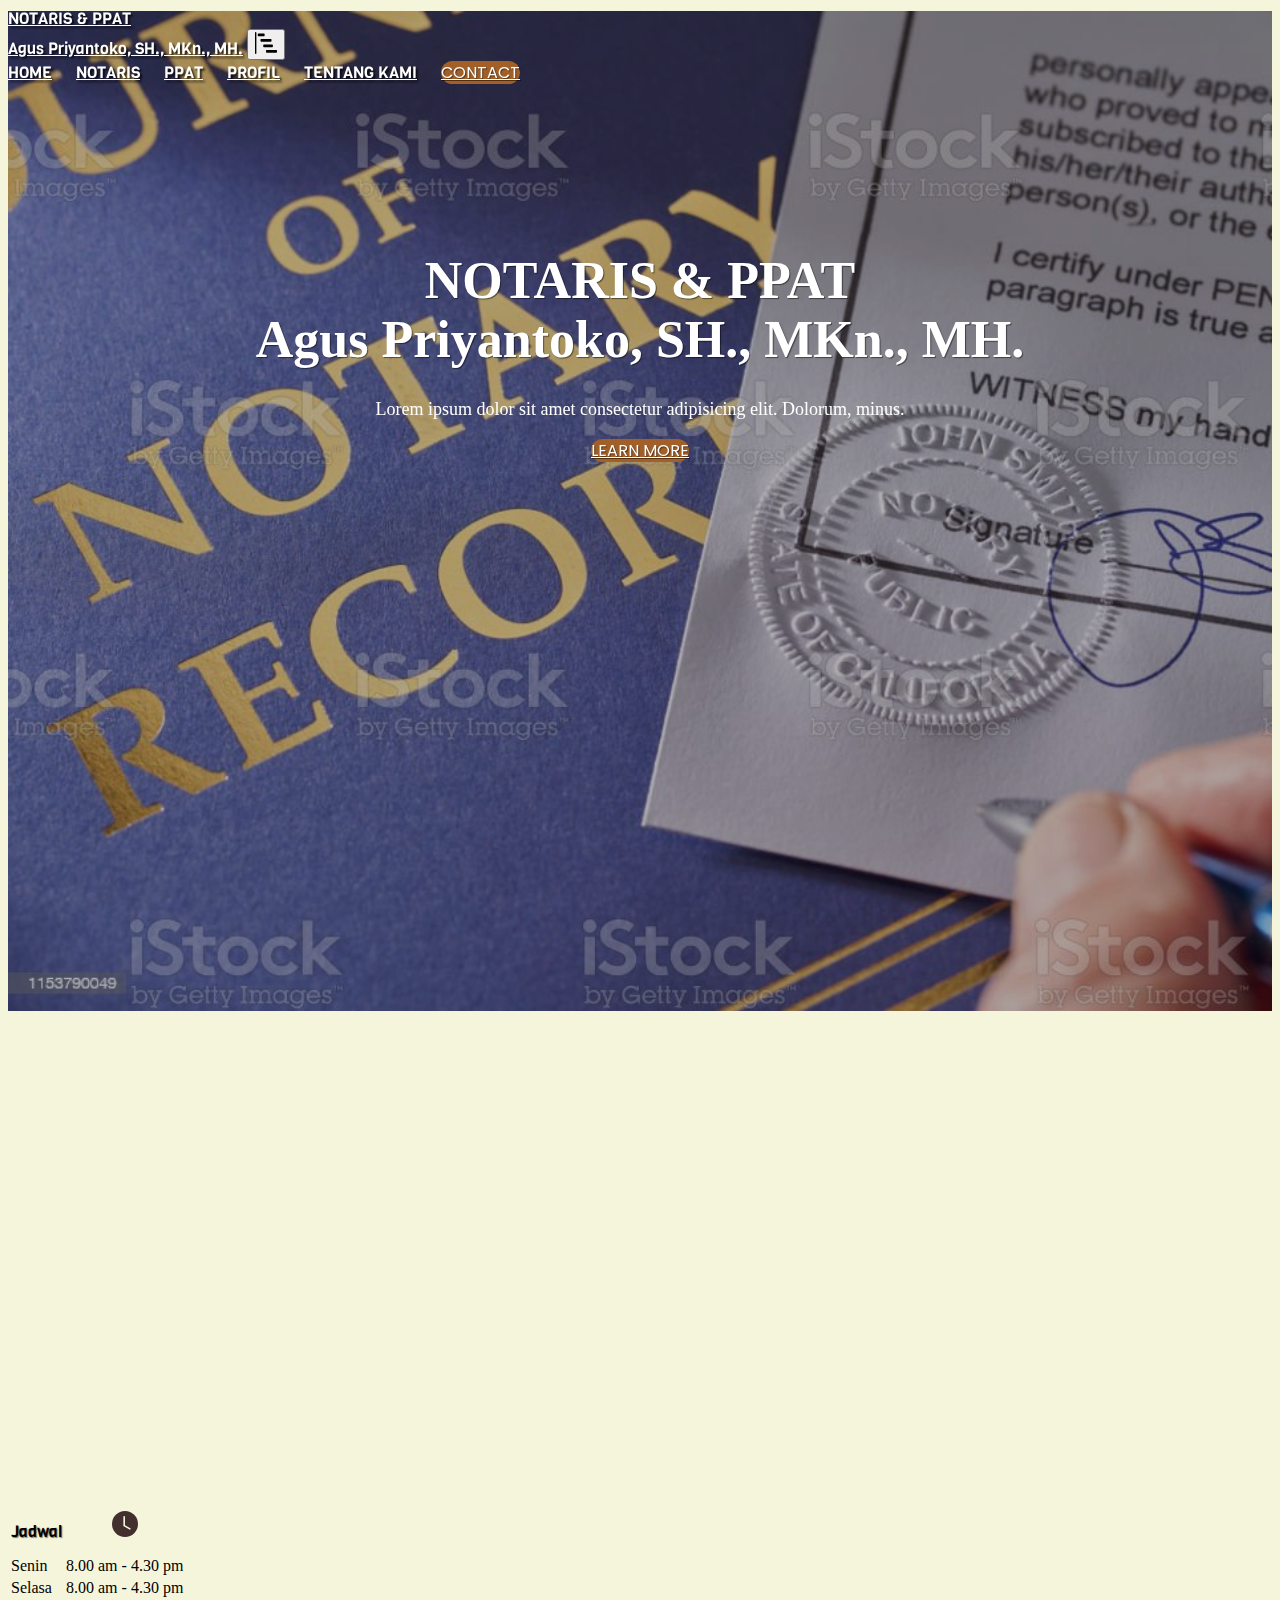
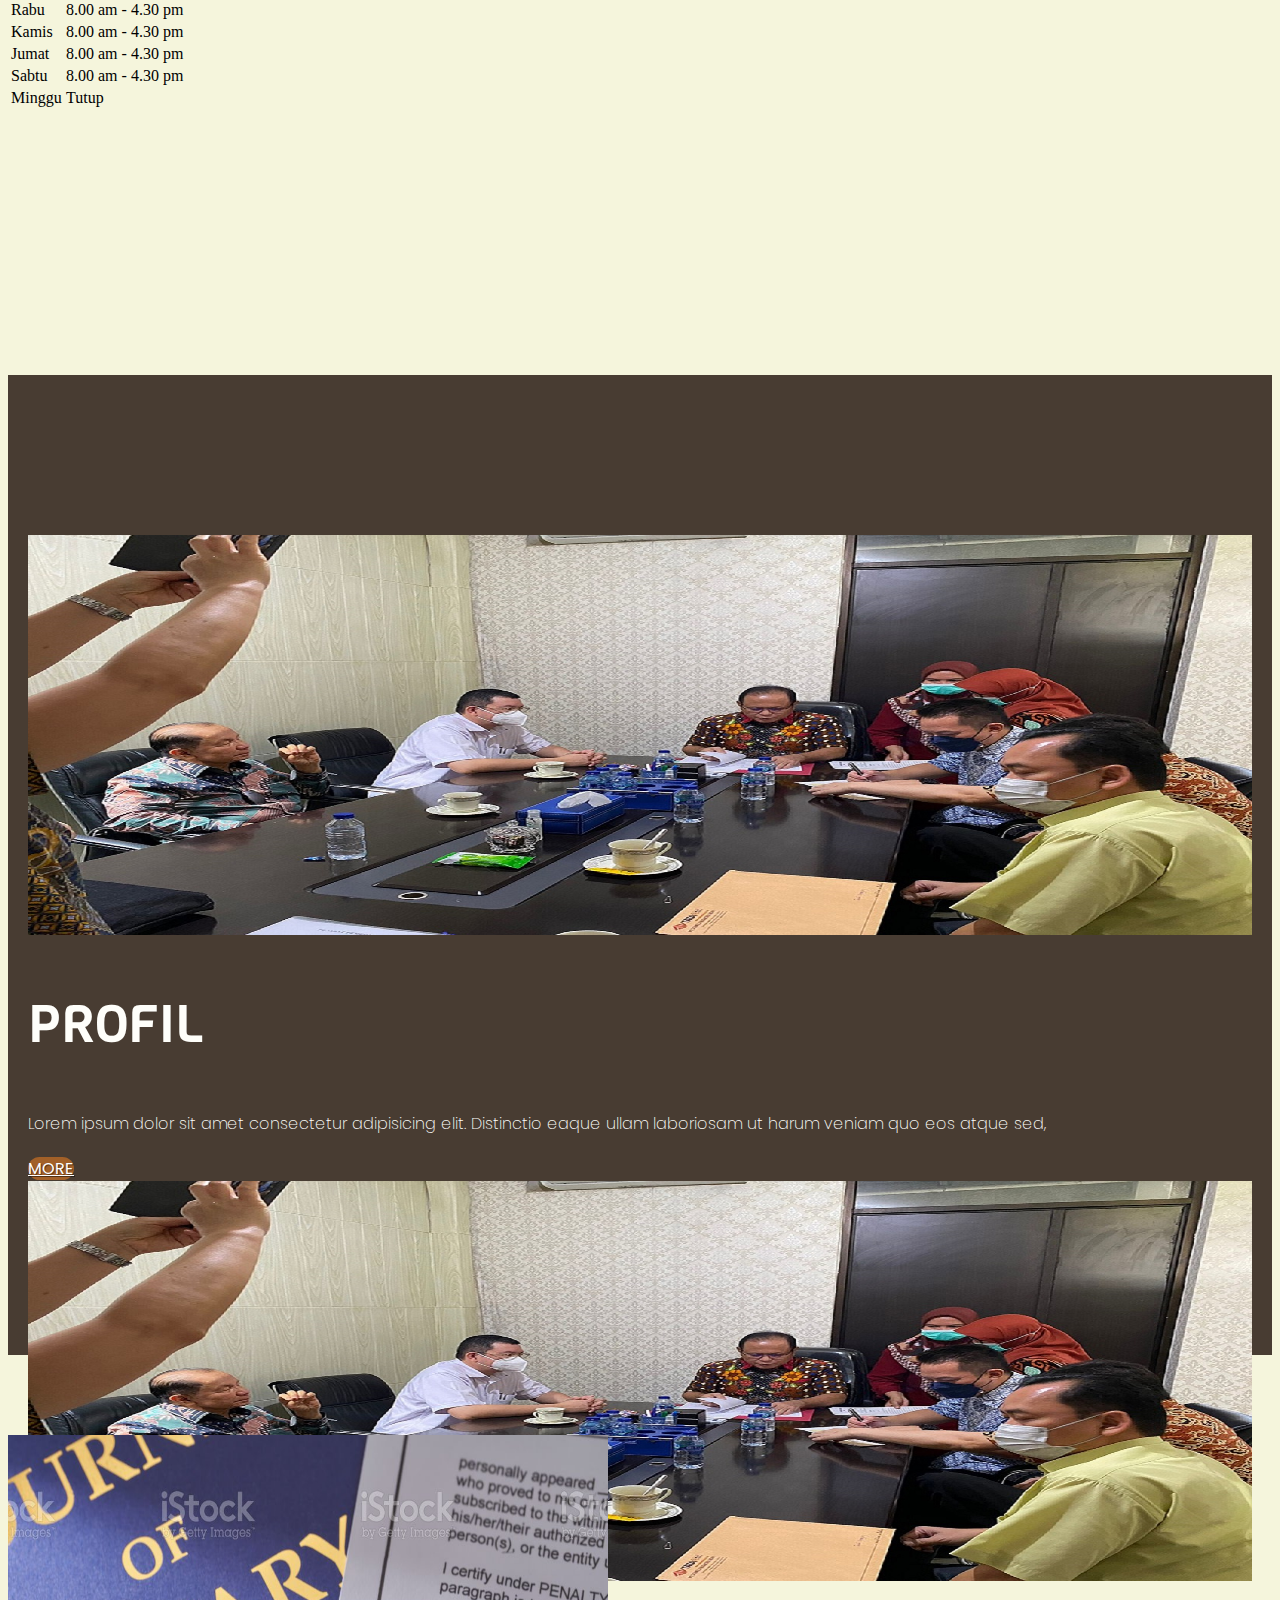
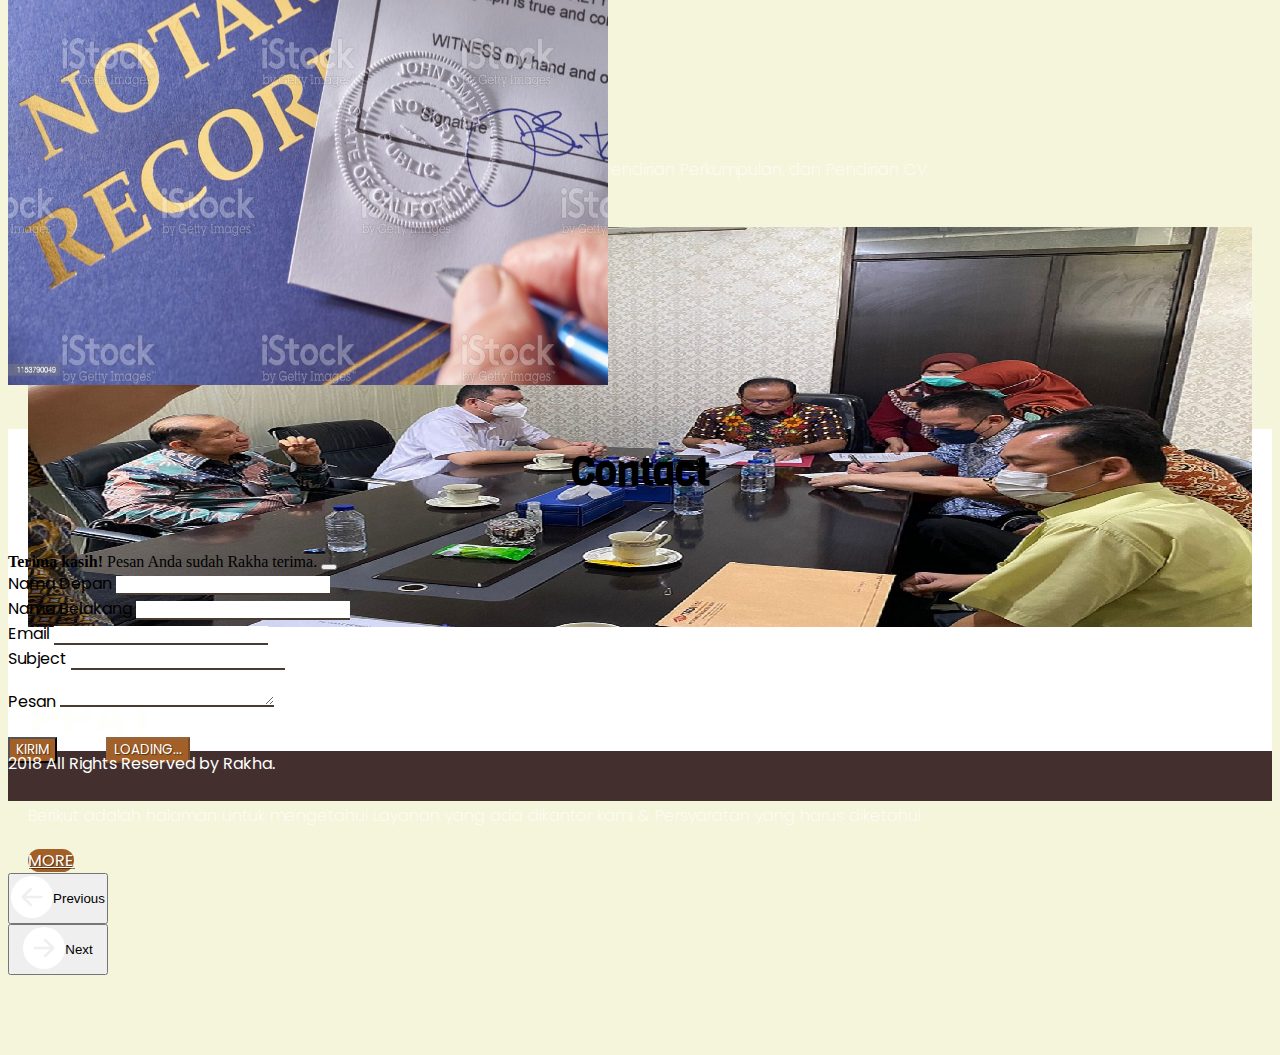
==== index.html @ 7e2dabb0 "Versi 2, Fix Contact" ====
<!doctype html>
<html lang="en">
  <head>
    <!-- Required meta tags -->
    <meta charset="utf-8">
    <meta name="viewport" content="width=device-width, initial-scale=1">

    <!-- CSS -->
    <link href="https://cdn.jsdelivr.net/npm/bootstrap@5.0.2/dist/css/bootstrap.min.css" rel="stylesheet" integrity="sha384-EVSTQN3/azprG1Anm3QDgpJLIm9Nao0Yz1ztcQTwFspd3yD65VohhpuuCOmLASjC" crossorigin="anonymous">
    <link rel="stylesheet" href="style.css">
    <link rel="stylesheet" href="index-nav.css">
    <link rel="stylesheet" href="index-content.css">
    <link rel="stylesheet" href="index-slides.css">
    <link rel="stylesheet" href="index.contact.css">
    <link href="https://unpkg.com/aos@2.3.1/dist/aos.css" rel="stylesheet">
    
    <!-- Font -->
    <link rel="preconnect" href="https://fonts.googleapis.com">
    <link rel="preconnect" href="https://fonts.gstatic.com" crossorigin>
    <link href="https://fonts.googleapis.com/css2?family=Poppins:wght@200;400;500&family=Viga&display=swap" rel="stylesheet">

    <title>Testing</title>
  </head>
  <body>
    <!-- Navbar -->
    <nav class="navbar navbar-expand-lg">
        <div class="container">
          <a class="navbar-brand" href="#">NOTARIS & PPAT <br> Agus Priyantoko, SH., MKn., MH.</a>
          <button class="navbar-toggler" type="button" data-bs-toggle="collapse" data-bs-target="#navbarNavAltMarkup" aria-controls="navbarNavAltMarkup" aria-expanded="false" aria-label="Toggle navigation">
            <span class="text-white"><svg xmlns="http://www.w3.org/2000/svg" width="22" height="22" fill="currentColor" class="bi bi-bar-chart-steps" viewBox="0 0 16 16">
                <path d="M.5 0a.5.5 0 0 1 .5.5v15a.5.5 0 0 1-1 0V.5A.5.5 0 0 1 .5 0zM2 1.5a.5.5 0 0 1 .5-.5h4a.5.5 0 0 1 .5.5v1a.5.5 0 0 1-.5.5h-4a.5.5 0 0 1-.5-.5v-1zm2 4a.5.5 0 0 1 .5-.5h7a.5.5 0 0 1 .5.5v1a.5.5 0 0 1-.5.5h-7a.5.5 0 0 1-.5-.5v-1zm2 4a.5.5 0 0 1 .5-.5h6a.5.5 0 0 1 .5.5v1a.5.5 0 0 1-.5.5h-6a.5.5 0 0 1-.5-.5v-1zm2 4a.5.5 0 0 1 .5-.5h7a.5.5 0 0 1 .5.5v1a.5.5 0 0 1-.5.5h-7a.5.5 0 0 1-.5-.5v-1z"/>
              </svg></span>
          </button>
          <div class="collapse navbar-collapse" id="navbarNavAltMarkup">
            <div class="navbar-nav ms-auto">
              <a class="nav-link active" href="#home">Home</a>
              <a class="nav-link" href="#tentang">Notaris</a>
              <a class="nav-link" href="#">PPAT</a>
              <a class="nav-link" href="#">Profil</a>
              <a class="nav-link" href="#">Tentang Kami</a>
              <a class="btn tombol" href="#contact">Contact</a>
            </div>
          </div>
        </div>
      </nav>
    <!-- End -->
    
    <!-- Jumbotron -->
    <div class="jumbotron jumbotron-fluid">
        <div class="container" data-aos="fade-down"
        data-aos-easing="linear"
        data-aos-duration="800">
          <h5 class="display-4 ">NOTARIS & PPAT <br> Agus Priyantoko, SH., MKn., MH.</h5>
          <p>Lorem ipsum dolor sit amet consectetur adipisicing elit. Dolorum, minus.</p>
          <a href="#home" class="btn tombol">Learn more</a>
        </div>
      </div>
    <!-- End Jumbotron -->

    <section id="home">
      <div class="container">
        <div class="row">
        <div class="col-md-7 col-lg-8">
          <article class="blog-post" data-aos="fade-right"
          data-aos-offset="300"
          data-aos-easing="ease-in-sine">
            <h2 class="blog-post-title fst-italic">Welcome Reading !</h2>
            <p class="blog-post-meta">November, 02 2022 oleh Admin</a></p>
            <p>Website ini kami selenggarakan untuk dapat membantu memberikan informasi praktis secara online mengenai hal-hal yang berhubungan dengan service Notaris dan PPAT (Pejabat Pembuat Akta Tanah) dari kantor kami.</p> 
            <p>Di sini kami sediakan beberapa tautan yang dapat anda baca, terutama atas hal-hal yang paling sering diperlukan klien dari kantor kami yaitu :</p>
            <ul>
              <li>Apa saja yang wajib dan/atau disarankan dibuat dalam Akta Notaris dan apa saja yang wajib dan/atau disarankan dibuat dalam Akta PPAT.</li>
              <li>Persyaratan Pendirian: Perseroan Terbatas (PT), Yayasan, Perkumpulan dan CV.</li>
              <li>Persyaratan atas hal-hal yang terkait dengan Pertanahan: Jual Beli, Hibah, Sewa Menyewa, dll</li>
            </ul>
            <p>Untuk hal-hal lain yang tidak ditemukan pada tautan dan artikel yang kami sediakan di web site ini, atau ingin menanyakan informasi lebih lanjut, tinggalkan pesan di form yang kami sediakan di menu Hubungi Kami dengan mengisi nama, email dan pesan. Notaris atau Legal Officer kantor kami akan membalas pesan dalam jangka waktu maksimum 2x24 jam hari kerja.</p>
          </article>
        </div>
            <div class="col-md-4 col-lg-4 mb-4">
              <table class="table">
                <thead class="text-center fs-2">
                    <tr>
                      <th class="col-6 text-start fst-italic table-brand">Jadwal</th>
                      <th class="col-6 text-end" style="padding-bottom: 13px;"><svg xmlns="http://www.w3.org/2000/svg" width="26" height="26" fill="currentColor" class="bi bi-clock-fill table-logo" viewBox="0 0 16 16">
                        <path d="M16 8A8 8 0 1 1 0 8a8 8 0 0 1 16 0zM8 3.5a.5.5 0 0 0-1 0V9a.5.5 0 0 0 .252.434l3.5 2a.5.5 0 0 0 .496-.868L8 8.71V3.5z"/>
                      </svg></th>
                    </tr>
                </thead>
                <tbody >
                  <tr>
                    <td>Senin</td>
                    <td class="text-end">8.00 am - 4.30 pm</td>
                  </tr>
                  <tr>
                    <td>Selasa</td>
                    <td class="text-end">8.00 am - 4.30 pm</td>
                  </tr>
                  <tr>
                    <td>Rabu</td>
                    <td class="text-end">8.00 am - 4.30 pm</td>
                  </tr>
                  <tr>
                    <td>Kamis</td>
                    <td class="text-end">8.00 am - 4.30 pm</td>
                  </tr>
                  <tr>
                    <td>Jumat</td>
                    <td class="text-end">8.00 am - 4.30 pm</td>
                  </tr>
                  <tr>
                    <td>Sabtu</td>
                    <td class="text-end">8.00 am - 4.30 pm</td>
                  </tr>
                  <tr>
                    <td>Minggu</td>
                    <td class="text-end">Tutup</td>
                  </tr>
                </tbody>
              </table>
            </div>
        </div>
      </div>
    </div>
  </div>
    </section>


        <!-- Work -->
        <section id="tentang">
            <div id="carouselExampleIndicators" class="carousel slide" data-bs-ride="carousel">
                <div class="carousel-inner">
                  <div class="carousel-item active">
                    <div class="container">
                        <div class="row work">
                            <div class="col-lg-6">                                
                                <img src="/img/foto1.jpg" alt="">
                                </div>
                                <div class="col-lg-6">
                                <h3>Profil</h3>
                                <p>Lorem ipsum dolor sit amet consectetur adipisicing elit. Distinctio eaque ullam laboriosam ut harum veniam quo eos atque sed,</p>
                                <a href="" class="btn tombol">More</a>
                                </div>
                            </div>
                    </div>
                  </div>
                  <div class="carousel-item">
                    <div class="container">
                        <div class="row work">
                            <div class="col-lg-6">                                
                                <img src="/img/foto1.jpg" alt="">
                                </div>
                                <div class="col-lg-6">
                                <h3>notaris</h3>
                                <p>Layanan yang ada di kantor kami yaitu : Pendirian PT, Pendirian Yayasan, Pendirian Perkumpulan, dan Pendirian CV.</p>
                                <a href="" class="btn tombol">more</a>
                                </div>
                            </div>
                    </div>
                  </div>
                  <div class="carousel-item">
                    <div class="container">
                        <div class="row work">
                            <div class="col-lg-6">                                
                                <img src="/img/foto1.jpg" alt="">
                                </div>
                                <div class="col-lg-6">
                                <h3>ppat</h3>
                                <p>Berikut adalah halaman untuk mengetahui Layanan yang ada dikantor kami & Persyaratan yang harus diketahui</p>
                                <a href="" class="btn tombol">more</a>
                                </div>
                            </div>
                      </div>
                  </div>
                </div>
                <button class="carousel-control-prev" type="button" data-bs-target="#carouselExampleIndicators" data-bs-slide="prev">
                  <span class="slides-icon" aria-hidden="true"><svg xmlns="http://www.w3.org/2000/svg" width="42" height="42" fill="currentColor" class="bi bi-arrow-left-circle-fill" viewBox="0 0 16 16">
                    <path d="M8 0a8 8 0 1 0 0 16A8 8 0 0 0 8 0zm3.5 7.5a.5.5 0 0 1 0 1H5.707l2.147 2.146a.5.5 0 0 1-.708.708l-3-3a.5.5 0 0 1 0-.708l3-3a.5.5 0 1 1 .708.708L5.707 7.5H11.5z"/>
                  </svg></span>
                  <span class="visually-hidden">Previous</span>
                </button>
                <button class="carousel-control-next" type="button" data-bs-target="#carouselExampleIndicators" data-bs-slide="next">
                  <span class="slides-icon" aria-hidden="true"><svg xmlns="http://www.w3.org/2000/svg" width="42" height="42" fill="currentColor" class="bi bi-arrow-right-circle-fill" viewBox="0 0 16 16">
                    <path d="M8 0a8 8 0 1 1 0 16A8 8 0 0 1 8 0zM4.5 7.5a.5.5 0 0 0 0 1h5.793l-2.147 2.146a.5.5 0 0 0 .708.708l3-3a.5.5 0 0 0 0-.708l-3-3a.5.5 0 1 0-.708.708L10.293 7.5H4.5z"/>
                  </svg></span>
                  <span class="visually-hidden">Next</span>
                </button>
              </div>
        </section>
        <!-- Akhir Work -->
      
      <!-- Contact -->
      <section id="contact">
        <form name="contact">
          <div class="container">
              <div class="row">
                <div class="col-lg-6 col-sm-6">
                  <img src="/img/Card 1.jpg" alt="" >
                </div>
                <div class="col-lg-6 col-sm-6 contact">
                  <h3 class="contact-logo">Contact</h3>
                      <div class="alert alert-success alert-dismissible fade show d-none" role="alert">
                        <strong>Terima kasih!</strong> Pesan Anda sudah Rakha terima.
                        <button type="button" class="btn-close" data-bs-dismiss="alert" aria-label="Close"></button>
                      </div>
                  <div class="row">
                      <div class="col-lg-4 col-sm-4 offset-lg-1">
                        <label for="" class="form-name">Nama Depan</label>
                      <input type="text" class="form-control">
                      </div>
                      <div class="col-lg-4 col-sm-4 offset-lg-1">
                        <label for="" class="form-name">Nama Belakang</label>
                      <input type="text" class="form-control">
                      </div>
                  </div>
                  <div class="row">
                      <div class="col-lg-4 col-sm-4 offset-lg-1">
                        <label for="" class="form-name">Email</label>
                      <input type="email" class="form-control">
                      </div>
                      <div class="col-lg-4 col-sm-4 offset-lg-1">
                        <label for="" class="form-name">Subject</label>
                      <input type="text" class="form-control">
                      </div>
                  </div>
                  <div class="row">
                      <div class="col-lg-4 col-sm-4 offset-lg-1">
                        <label for="" class="form-name">Pesan</label>
                        <textarea class="form-control" aria-label="With textarea"></textarea>
                      </div>
                  </div>
                  <div class="row">
                    <div class="col-lg-6">
                    </div>
                  <div class="col-lg-6 ">
                    <button class="btn tombol-form btn-kirim float-end" >Kirim</button>
                    <button class="btn tombol-form btn-loading d-none float-end" type="button" disabled>
                      <span class="spinner-border spinner-border-sm" role="status" aria-hidden="true"></span>
                      <span class="visually-hidden">Loading...</span>
                    </button>
                  </div>         
              </div>
          </div>
        </form>
      </section>
      <!-- Akhir Contact-->

        <!-- Footer -->
        <footer>
            <div class="container pt-3 text-center">
                <p>2018 All Rights Reserved by Rakha.</p>             
            </div>         
        </footer>
        <!-- Akhir Footer-->
















    <script src="https://cdn.jsdelivr.net/npm/bootstrap@5.0.2/dist/js/bootstrap.bundle.min.js" integrity="sha384-MrcW6ZMFYlzcLA8Nl+NtUVF0sA7MsXsP1UyJoMp4YLEuNSfAP+JcXn/tWtIaxVXM" crossorigin="anonymous"></script>
    <script src="https://unpkg.com/aos@2.3.1/dist/aos.js"></script>
    <script>
      AOS.init();
    </script>
    <script>
      const scriptURL = 'https://script.google.com/macros/s/AKfycbylKoxEwwcelw9vghDI-PsNl8YHNVuIPpKWI2UdAbF5k4IhMchlZCg5XdVV0La3DIP6/exec';
      const form = document.forms['contact'];
      const btnKirim = document.querySelector('.btn-kirim');
      const btnLoading = document.querySelector('.btn-loading');
      const myAlert = document.querySelector('.alert');
    
      form.addEventListener('submit', e => {
        e.preventDefault()
        // ketika tombol submit di click
        // tampilkan tombol loading, hilangkan tombol kirim
        btnLoading.classList.toggle('d-none');
        btnKirim.classList.toggle('d-none');
        fetch(scriptURL, { method: 'POST', body: new FormData(form)})
          .then(response => {
            // tampilkan tombol kirim, dan hilangkan tombol loading
            btnLoading.classList.toggle('d-none');
            btnKirim.classList.toggle('d-none');
            myAlert.classList.toggle('d-none');
            // reset formnya
            form.reset();
            console.log('Success!', response);
          })
          .catch(error => console.error('Error!', error.message))
      })
    </script>
    <script>
        var myCarousel = document.querySelector('#carouselExampleIndicators')
            var carousel = new bootstrap.Carousel(myCarousel, {
            interval: 4000,
            wrap: true
            })
    </script>
  </body>
</html>
---- style.css ----
body{
    background-color: #f5f5dc;
}
/* Jumbotron */
.jumbotron{
    background-image: url(/img/Card\ 1.jpg);
    background-size: cover;
    position: relative;
    padding-top: 100px;
}

.jumbotron .container{
    z-index: 1;
    position: relative;
}
/* Utility */
.tombol{
    text-transform: uppercase;
    border-radius: 40px;
    background-color: #a26028;
    color: white;
    font-family: 'Poppins', sans-serif;
    transition: 1s;
    font-weight: 400;
    text-shadow: 1px 1px 1px rgba(0, 0, 0, 0.5);
}
.tombol-form{
    text-transform: uppercase;
    background-color: #a26028;
    color: white;
    font-family: 'Poppins', sans-serif;
    transition: 1s;
    font-weight: 400;
    text-shadow: 1px 1px 1px rgba(0, 0, 0, 0.5);
}
.tombol:hover, .tombol-form:hover{
    background-color: white;
    color : #a26028;
}
.blog-post h2{
    font-family: 'Viga', sans-serif;
    padding-top: 20px;
    padding-bottom: 11px;
    text-shadow: 1px 1px 1px rgba(0, 0, 0, 0.5);
}
.blog-post p, .blog-post li{
    font-family: 'Poppins', sans-serif;
}
.table-brand{
    font-family: 'Viga', sans-serif;
    font-weight: 400;
    text-shadow: 1px 1px 1px rgba(0, 0, 0, 0.5);
}
.table-logo{
    color: #43302e;
    cursor: pointer;
}
footer{
    background-color: #43302e;
    color: white;
    height: 50px;
    font-family: 'Poppins', sans-serif;
}

/* Desktop */
@media (min-width : 992px) {
    /* Jumbotron */
    .jumbotron{
        margin-top: -74px;
        height: 100vh;
        text-align: center;
    }
    .jumbotron .display-4{
        color: white;
        margin-bottom: 30px;
        margin-top: 140px;
        font-weight: bold;
        text-shadow: 1px 1px 1px rgba(0, 0, 0, 0.5);
        font-size: 52px;
    }
    .jumbotron p{
        font-size: 16px;
        color: white;
        font-size: 18px;
    }
    .jumbotron::after {
        content: '';
        display: block;
        width: 100%;
        height: 100%;
        background-color: rgba(0, 0, 0, 0.3);
        position: absolute;
        bottom: 0;
    }
    #tentang{
        height: 100vh;
        background-color: #483c32;
        padding-top: 5rem;
    }
    #home{
        padding-top: 4rem;
        height: 100vh;
    }
    #contact{
        padding-top: 5rem;
        height: 100vh;
    }
    
    
}


/* HP */
@media (max-width : 724px) {
    #home{
        padding-top: 5rem;
    }
    /* Jumbotron */
    .jumbotron{
        margin-top:-74px;
        height: 100vh;
        text-align: center;
    }
    .jumbotron .display-4{
        color: white;
        margin-bottom: 30px;
        margin-top: 140px;
        font-weight: bold;
        text-shadow: 1px 1px 1px rgba(0, 0, 0, 0.5);
        font-size: 32px;
    }
    .jumbotron p{
        font-size: 16px;
        color: white;
        font-size: 18px;
    }
    .jumbotron::after {
        content: '';
        display: block;
        width: 100%;
        height: 100%;
        background-color: rgba(0, 0, 0, 0.3);
        position: absolute;
        bottom: 0;
    }
    #tentang{
        background-color: #483c32;
        padding-top: 3.5rem;
    }
    
}
---- index-nav.css ----
/* Logo */
.navbar{
    font-family: 'Viga', sans-serif;
    position: sticky;
    top: 0;
    left: 0;
    z-index: 1020;
}
.navbar-brand{
    font-size: 16px;
} 
.navbar-brand, .nav-link{
    color: white;
    text-shadow: 2px 2px 2px rgba(0, 0, 0, 0.8);
}
nav a:hover, .nav-link:hover{
    color: white;
}


@media (min-width : 992px) {
    /* Navbar */

    .nav-link{
        text-transform: uppercase;
        margin-right: 20px;
    }
    .nav-link:hover::after {
        content: '';
        display: block;
        border-bottom: 3px solid #a26028;
        width: 50%;
        margin: auto;
        padding-bottom: 5px;
        margin-bottom: -8px;
    }
    
}
@media (max-width : 724px) {
    nav{
        background-color: #43302e;
    }
}
---- index-content.css ----
@media (min-width : 992px) {
    
}
@media (max-width : 724px) {
    
}
---- index-slides.css ----
.work img{
    width: 100%;
    height: 400px;
}
.work a{
    font-family: 'Poppins', sans-serif;
}

@media (min-width : 992px) {
    .carousel-control-next, .carousel-control-prev {
        color: black;
        width: 100px;
        display: flex;
        align-items: center;
        justify-content: center;
    }
    .carousel{
        padding: 5rem 0;
    }
    .slides-icon{
        color: white;
    }
    /* Working */
    .work{
        padding: 0 20px;
        color: #fefefa;   
    }
    .work h3{
        font-size: 52px;
        font-weight: 200;
        text-transform: uppercase;
        font-family: 'Viga', sans-serif;
    }
    .work p {
        font-size: 16px;
        font-weight: 200;
        margin: 20px 0;
        font-family: 'Poppins', sans-serif;
    }
    .work h3{
        margin-top: 50px;
    }
    
}
@media (max-width : 724px) {
    .slides-icon{
        color: transparent;
    }
    .work{
        margin-top: 40px;
        text-align: center;
        margin-bottom: 40px;
    }
    .work h3{
        font-size: 32px;
        font-weight: 200;
        text-transform: uppercase;
        color: whitesmoke;
        font-family: 'Viga', sans-serif;
    }
    .work p {
        font-size: 16px;
        font-weight: 200;
        color: white;
        margin: 10px 0;
    }
    .work h3{
        margin-top: 20px;
    }
}
---- index.contact.css ----
@media (min-width : 992px) {
    form img{
        width: 600px;
        height: 550px;
    }
    .contact{
        background-color: #fff;
    }
    .contact-logo{
        text-align: center;
        padding: 15px 0;
        font-size: 40px;
        font-family: 'Viga', sans-serif;
    }
    .form-name{
        padding: 15px 0;
        font-family: 'Poppins', sans-serif;
    }
    .form-pesan{
        width: 450px;
        height: 72px;
        border: none;
        border-bottom: 2px solid #483c32;
        border-radius: 0;
    }
    .form-control{
        border: none;
        border-bottom: 2px solid #483c32;
        border-radius: 0;
        width: 210px;
    }
    .form-lokasi{
        margin-left: 10px;
    }
    .tombol-form{
        margin-top: 23px;
        margin-bottom: 23px;
        margin-right: 45px;
    }
}
@media (max-width : 724px) {
    #contact{
        padding-top: 5rem;
        overflow: hidden;
    }
    form img{
        display: none;
    }
    .contact-logo{
        text-align: center;
        padding: 10px 0;
        font-size: 40px;
        font-family: 'Viga', sans-serif;
    }
    .form-name{
        padding: 10px 0;
        font-family: 'Poppins', sans-serif;
    }
    .form-control{
        border: none;
        border-bottom: 2px solid #483c32;
        border-radius: 0;
        width: 450px;
        background-color: transparent;
    }
    .tombol-form{
        margin-top: 23px;
        margin-bottom: 23px;
        margin-right: 23px;
    }
}
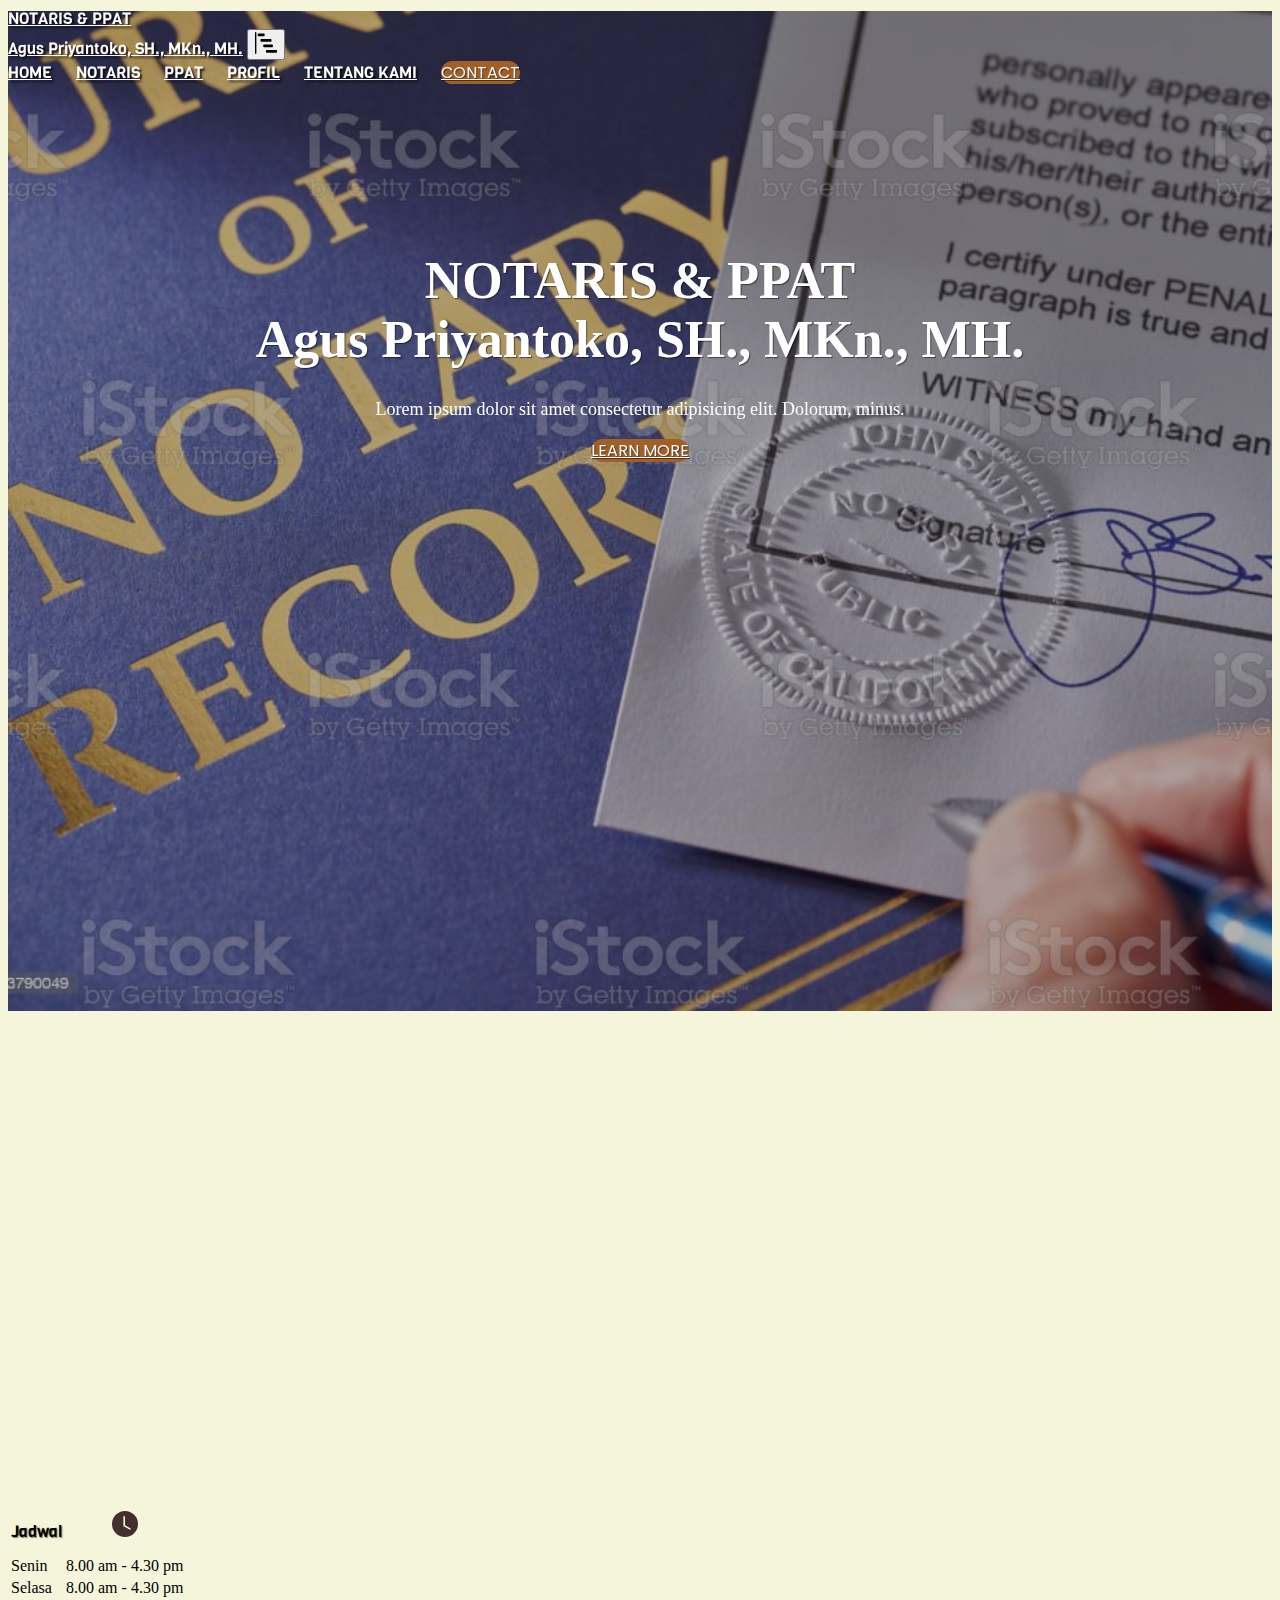
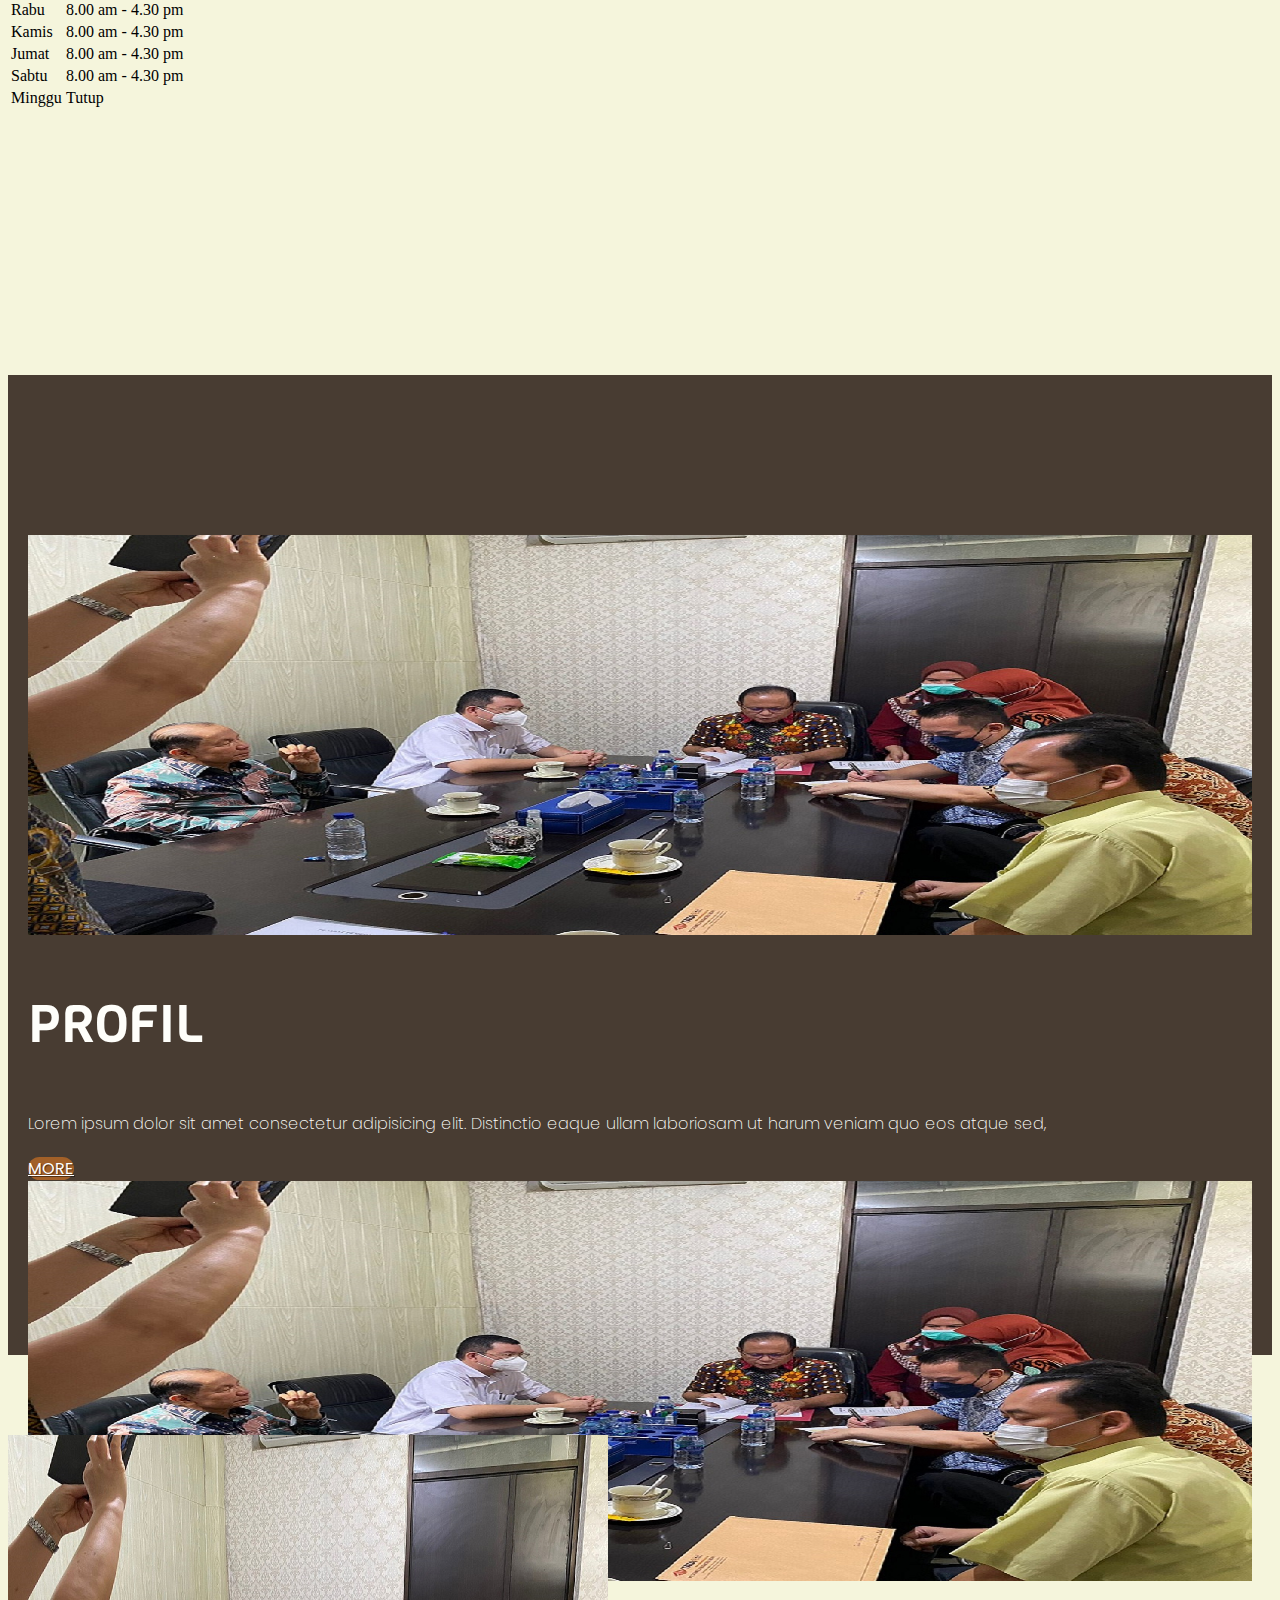
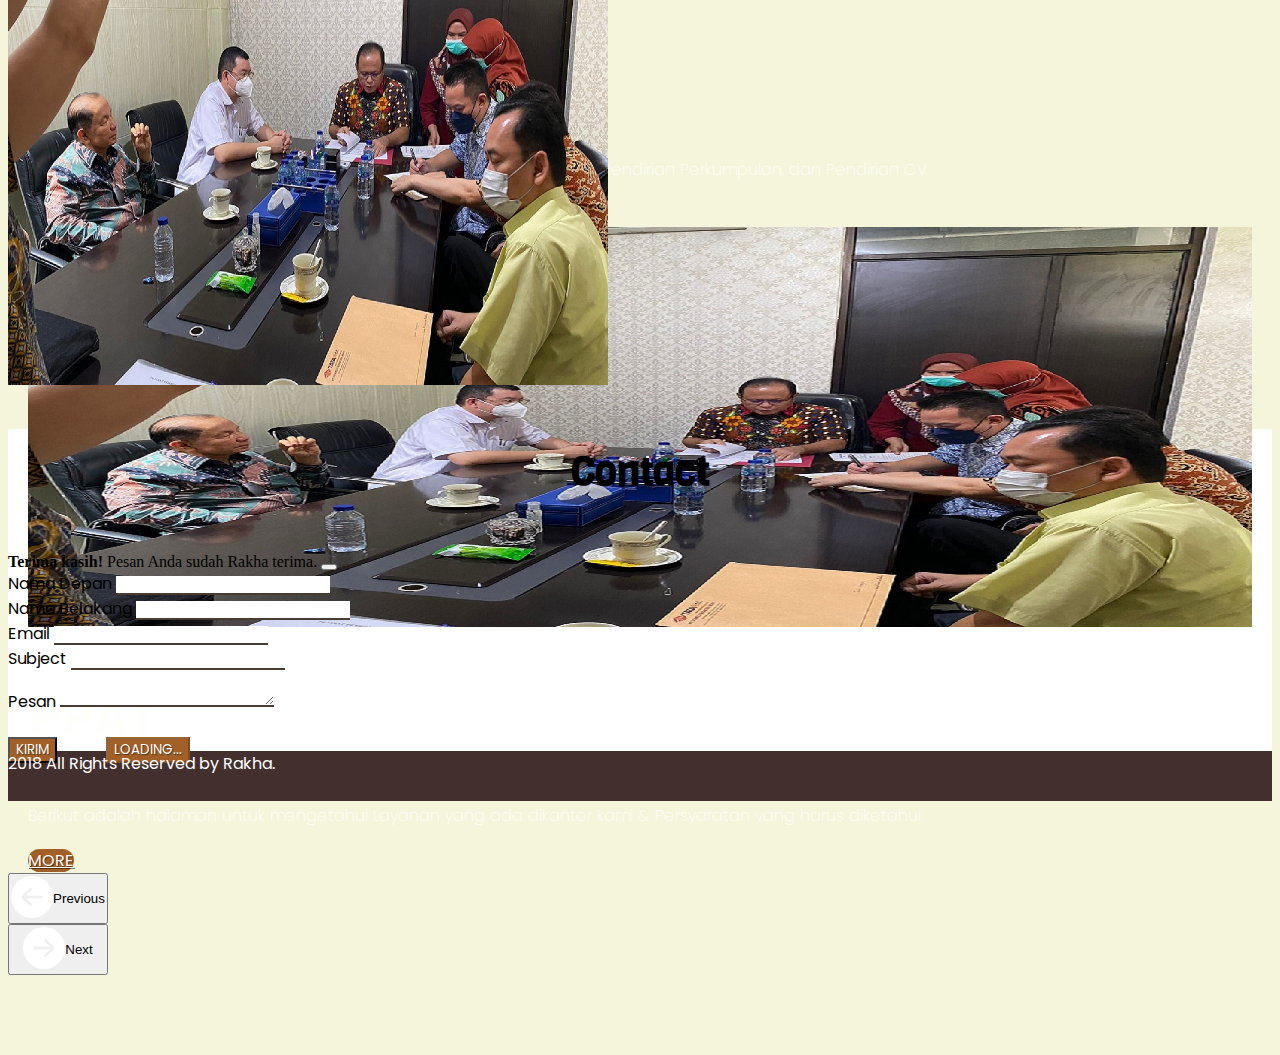
==== commit e8e33502: "Versi 2, Fix Contact & image" ====
--- a/index.html
+++ b/index.html
@@ -133,7 +133,7 @@
                     <div class="container">
                         <div class="row work">
                             <div class="col-lg-6">                                
-                                <img src="/img/foto1.jpg" alt="">
+                                <img src="foto3.jpg"
                                 </div>
                                 <div class="col-lg-6">
                                 <h3>Profil</h3>
@@ -147,7 +147,7 @@
                     <div class="container">
                         <div class="row work">
                             <div class="col-lg-6">                                
-                                <img src="/img/foto1.jpg" alt="">
+                                <img src="foto3.jpg"
                                 </div>
                                 <div class="col-lg-6">
                                 <h3>notaris</h3>
@@ -161,7 +161,7 @@
                     <div class="container">
                         <div class="row work">
                             <div class="col-lg-6">                                
-                                <img src="/img/foto1.jpg" alt="">
+                                <img src="foto3.jpg"
                                 </div>
                                 <div class="col-lg-6">
                                 <h3>ppat</h3>
@@ -194,7 +194,7 @@
           <div class="container">
               <div class="row">
                 <div class="col-lg-6 col-sm-6">
-                  <img src="/img/Card 1.jpg" alt="" >
+                  <img src="foto3.jpg">
                 </div>
                 <div class="col-lg-6 col-sm-6 contact">
                   <h3 class="contact-logo">Contact</h3>
--- a/style.css
+++ b/style.css
@@ -3,8 +3,9 @@
 }
 /* Jumbotron */
 .jumbotron{
-    background-image: url(/img/Card\ 1.jpg);
+    background-image: url(img/foto2.jpg);
     background-size: cover;
+    background-position: center;
     position: relative;
     padding-top: 100px;
 }
--- a/index.contact.css
+++ b/index.contact.css
@@ -60,12 +60,12 @@
         border: none;
         border-bottom: 2px solid #483c32;
         border-radius: 0;
-        width: 450px;
+        width: 350px;
         background-color: transparent;
     }
     .tombol-form{
         margin-top: 23px;
         margin-bottom: 23px;
-        margin-right: 23px;
+        margin-right: 10px;
     }
 }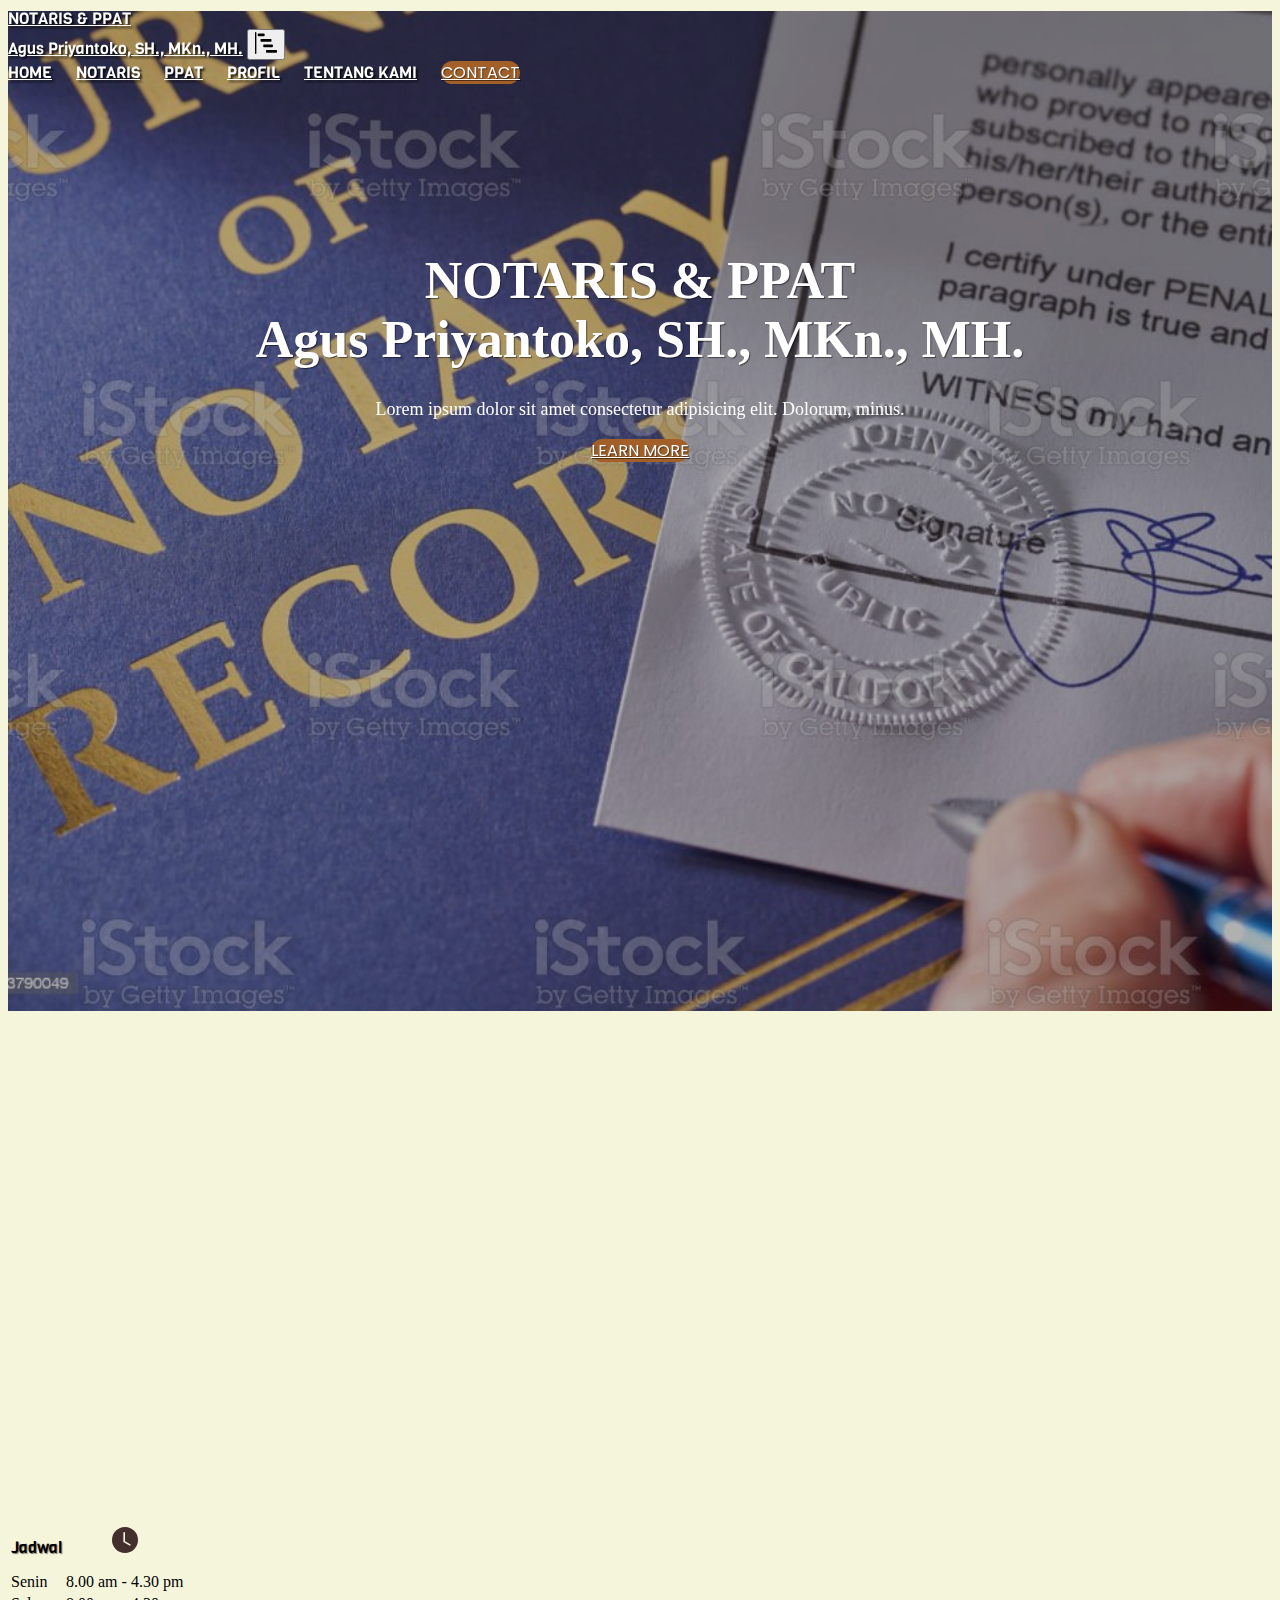
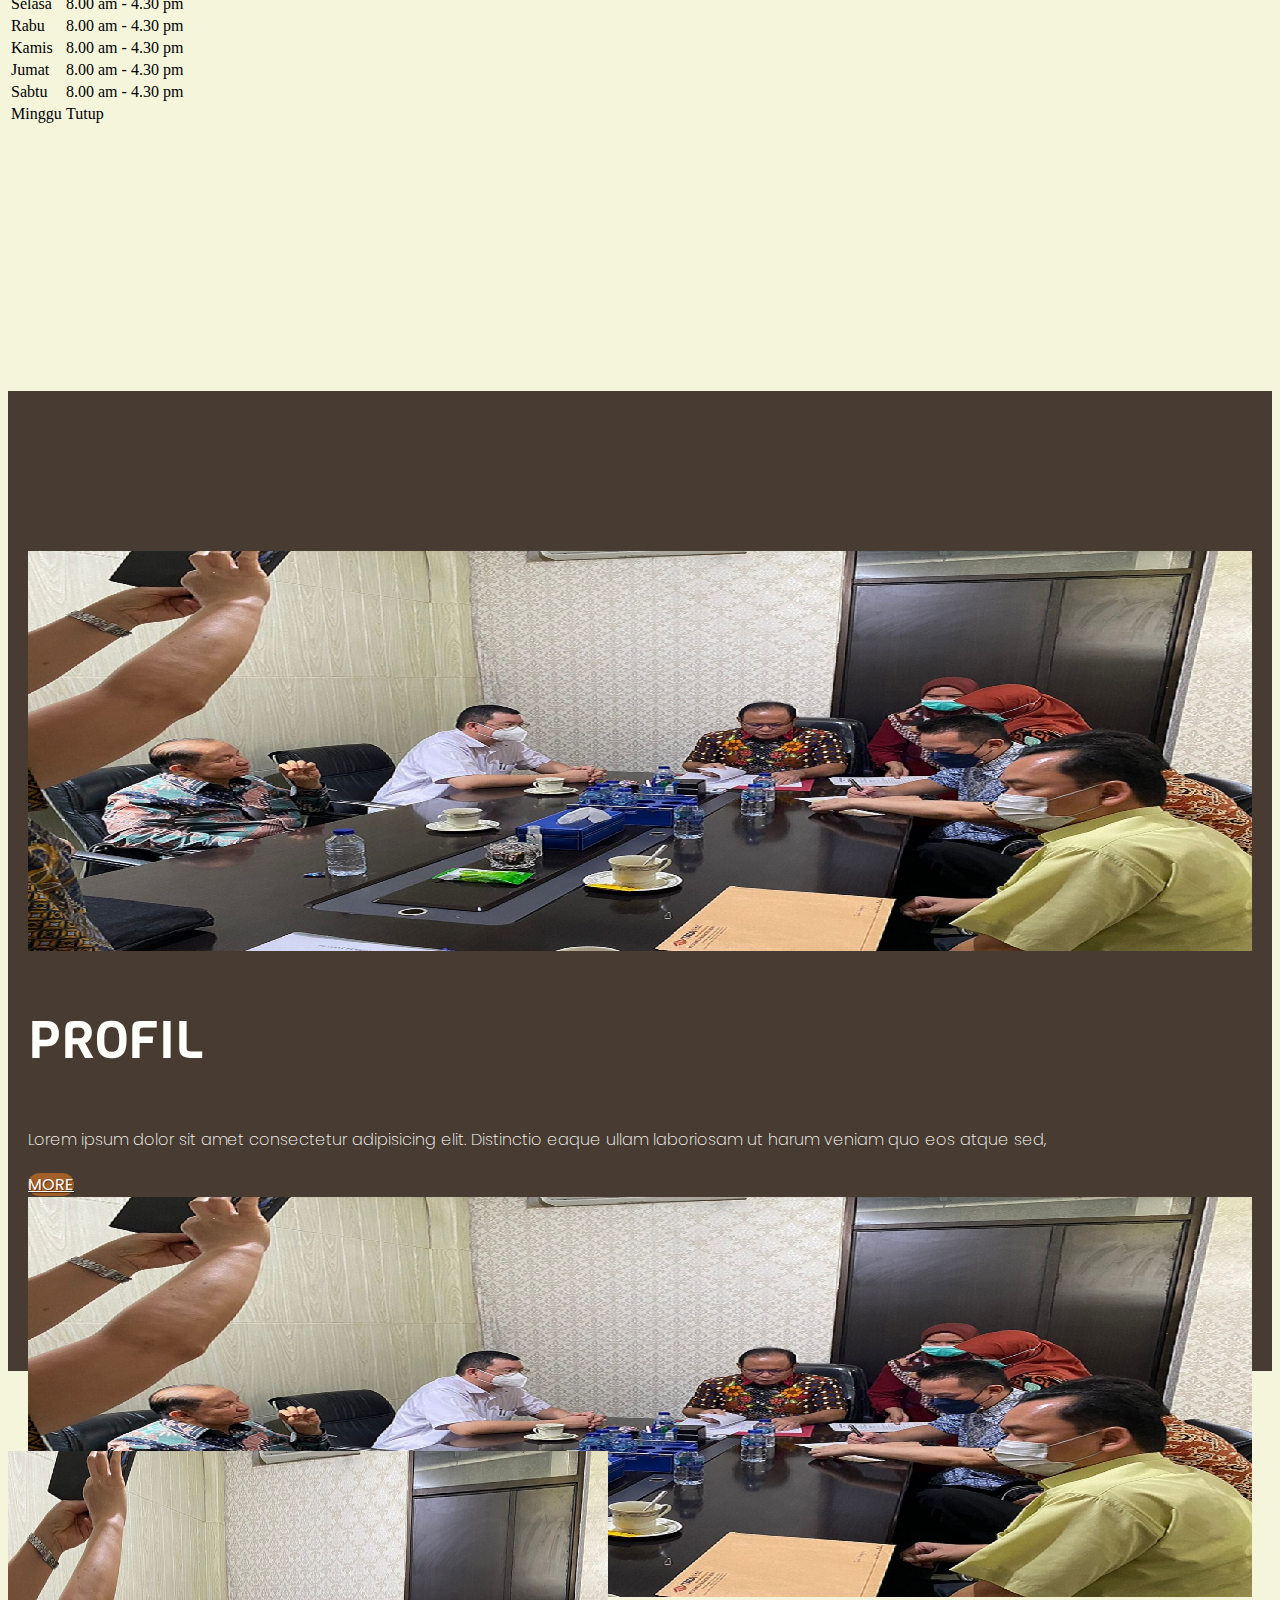
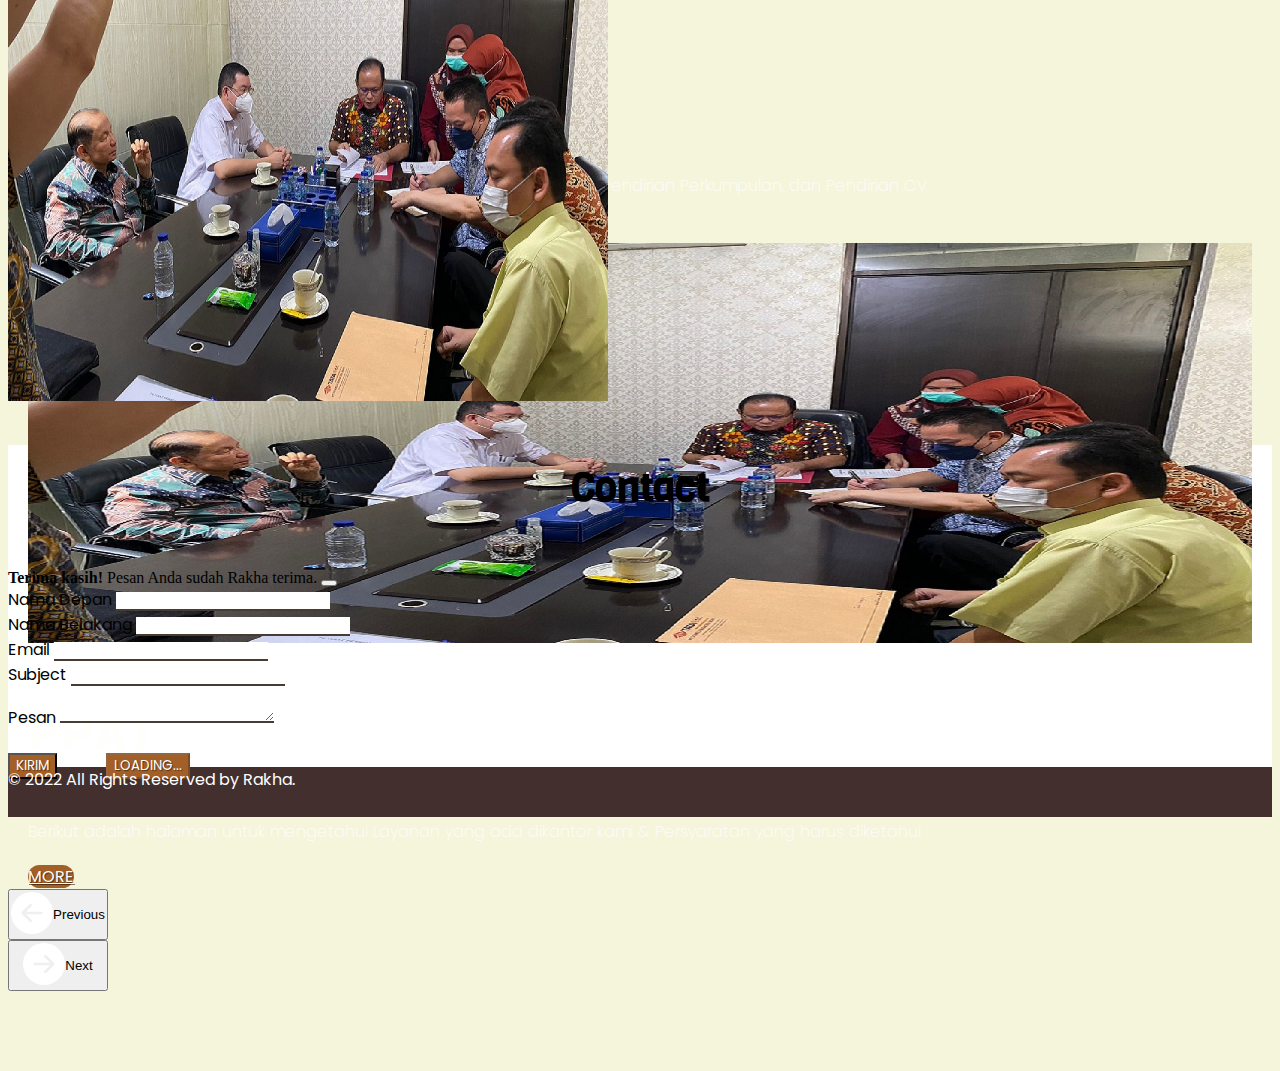
==== commit 9d9c9155: "Update Tab Notaris" ====
--- a/index.html
+++ b/index.html
@@ -12,6 +12,8 @@
     <link rel="stylesheet" href="index-content.css">
     <link rel="stylesheet" href="index-slides.css">
     <link rel="stylesheet" href="index.contact.css">
+    <link rel="stylesheet" href="footer.css">
+    <link rel="stylesheet" href="utility.css">
     <link href="https://unpkg.com/aos@2.3.1/dist/aos.css" rel="stylesheet">
     
     <!-- Font -->
@@ -34,7 +36,7 @@
           <div class="collapse navbar-collapse" id="navbarNavAltMarkup">
             <div class="navbar-nav ms-auto">
               <a class="nav-link active" href="#home">Home</a>
-              <a class="nav-link" href="#tentang">Notaris</a>
+              <a class="nav-link" href="tab-2.html">Notaris</a>
               <a class="nav-link" href="#">PPAT</a>
               <a class="nav-link" href="#">Profil</a>
               <a class="nav-link" href="#">Tentang Kami</a>
@@ -133,7 +135,7 @@
                     <div class="container">
                         <div class="row work">
                             <div class="col-lg-6">                                
-                                <img src="foto3.jpg"
+                                <img src="foto3.jpg">
                                 </div>
                                 <div class="col-lg-6">
                                 <h3>Profil</h3>
@@ -147,7 +149,7 @@
                     <div class="container">
                         <div class="row work">
                             <div class="col-lg-6">                                
-                                <img src="foto3.jpg"
+                                <img src="foto3.jpg">
                                 </div>
                                 <div class="col-lg-6">
                                 <h3>notaris</h3>
@@ -161,7 +163,7 @@
                     <div class="container">
                         <div class="row work">
                             <div class="col-lg-6">                                
-                                <img src="foto3.jpg"
+                                <img src="foto3.jpg">
                                 </div>
                                 <div class="col-lg-6">
                                 <h3>ppat</h3>
@@ -247,7 +249,7 @@
         <!-- Footer -->
         <footer>
             <div class="container pt-3 text-center">
-                <p>2018 All Rights Reserved by Rakha.</p>             
+                <p>&copy; 2022 All Rights Reserved by Rakha.</p>             
             </div>         
         </footer>
         <!-- Akhir Footer-->
--- a/style.css
+++ b/style.css
@@ -1,9 +1,7 @@
-body{
-    background-color: #f5f5dc;
-}
+
 /* Jumbotron */
 .jumbotron{
-    background-image: url(img/foto2.jpg);
+    background-image: url("foto2.jpg");
     background-size: cover;
     background-position: center;
     position: relative;
@@ -15,29 +13,6 @@
     position: relative;
 }
 /* Utility */
-.tombol{
-    text-transform: uppercase;
-    border-radius: 40px;
-    background-color: #a26028;
-    color: white;
-    font-family: 'Poppins', sans-serif;
-    transition: 1s;
-    font-weight: 400;
-    text-shadow: 1px 1px 1px rgba(0, 0, 0, 0.5);
-}
-.tombol-form{
-    text-transform: uppercase;
-    background-color: #a26028;
-    color: white;
-    font-family: 'Poppins', sans-serif;
-    transition: 1s;
-    font-weight: 400;
-    text-shadow: 1px 1px 1px rgba(0, 0, 0, 0.5);
-}
-.tombol:hover, .tombol-form:hover{
-    background-color: white;
-    color : #a26028;
-}
 .blog-post h2{
     font-family: 'Viga', sans-serif;
     padding-top: 20px;
@@ -56,12 +31,7 @@
     color: #43302e;
     cursor: pointer;
 }
-footer{
-    background-color: #43302e;
-    color: white;
-    height: 50px;
-    font-family: 'Poppins', sans-serif;
-}
+
 
 /* Desktop */
 @media (min-width : 992px) {
@@ -93,19 +63,7 @@
         position: absolute;
         bottom: 0;
     }
-    #tentang{
-        height: 100vh;
-        background-color: #483c32;
-        padding-top: 5rem;
-    }
-    #home{
-        padding-top: 4rem;
-        height: 100vh;
-    }
-    #contact{
-        padding-top: 5rem;
-        height: 100vh;
-    }
+    
     
     
 }
@@ -113,9 +71,6 @@
 
 /* HP */
 @media (max-width : 724px) {
-    #home{
-        padding-top: 5rem;
-    }
     /* Jumbotron */
     .jumbotron{
         margin-top:-74px;
@@ -146,7 +101,6 @@
     }
     #tentang{
         background-color: #483c32;
-        padding-top: 3.5rem;
     }
     
 }--- a/index.contact.css
+++ b/index.contact.css
@@ -38,10 +38,9 @@
         margin-right: 45px;
     }
 }
-@media (max-width : 724px) {
+@media (max-width : 784px) {
     #contact{
         padding-top: 5rem;
-        overflow: hidden;
     }
     form img{
         display: none;
@@ -60,12 +59,12 @@
         border: none;
         border-bottom: 2px solid #483c32;
         border-radius: 0;
-        width: 350px;
+        width: 400px;
         background-color: transparent;
     }
     .tombol-form{
         margin-top: 23px;
         margin-bottom: 23px;
-        margin-right: 10px;
+        margin-right: 23px;
     }
 }--- a/footer.css
+++ b/footer.css
@@ -0,0 +1,6 @@
+footer{
+    background-color: #43302e;
+    color: white;
+    height: 50px;
+    font-family: 'Poppins', sans-serif;
+}--- a/utility.css
+++ b/utility.css
@@ -0,0 +1,52 @@
+body{
+    background-color: #f5f5dc;
+}
+
+.tombol{
+    text-transform: uppercase;
+    border-radius: 40px;
+    background-color: #a26028;
+    color: white;
+    font-family: 'Poppins', sans-serif;
+    transition: 1s;
+    font-weight: 400;
+    text-shadow: 1px 1px 1px rgba(0, 0, 0, 0.5);
+}
+.tombol-form{
+    text-transform: uppercase;
+    background-color: #a26028;
+    color: white;
+    font-family: 'Poppins', sans-serif;
+    transition: 1s;
+    font-weight: 400;
+    text-shadow: 1px 1px 1px rgba(0, 0, 0, 0.5);
+}
+.tombol:hover, .tombol-form:hover{
+    background-color: white;
+    color : #a26028;
+}
+
+@media (min-width : 992px) {
+    #tentang{
+        height: 100vh;
+        background-color: #483c32;
+        padding-top: 5rem;
+    }
+    #home{
+        padding-top: 5rem;
+        height: 100vh;
+    }
+    #contact{
+        padding-top: 5rem;
+        height: 100vh;
+    }
+}
+
+@media (max-width : 772px) {
+    #tentang{
+        padding-top: 3.5rem;
+    }
+    #home{
+        padding-top: 5rem;
+    }
+}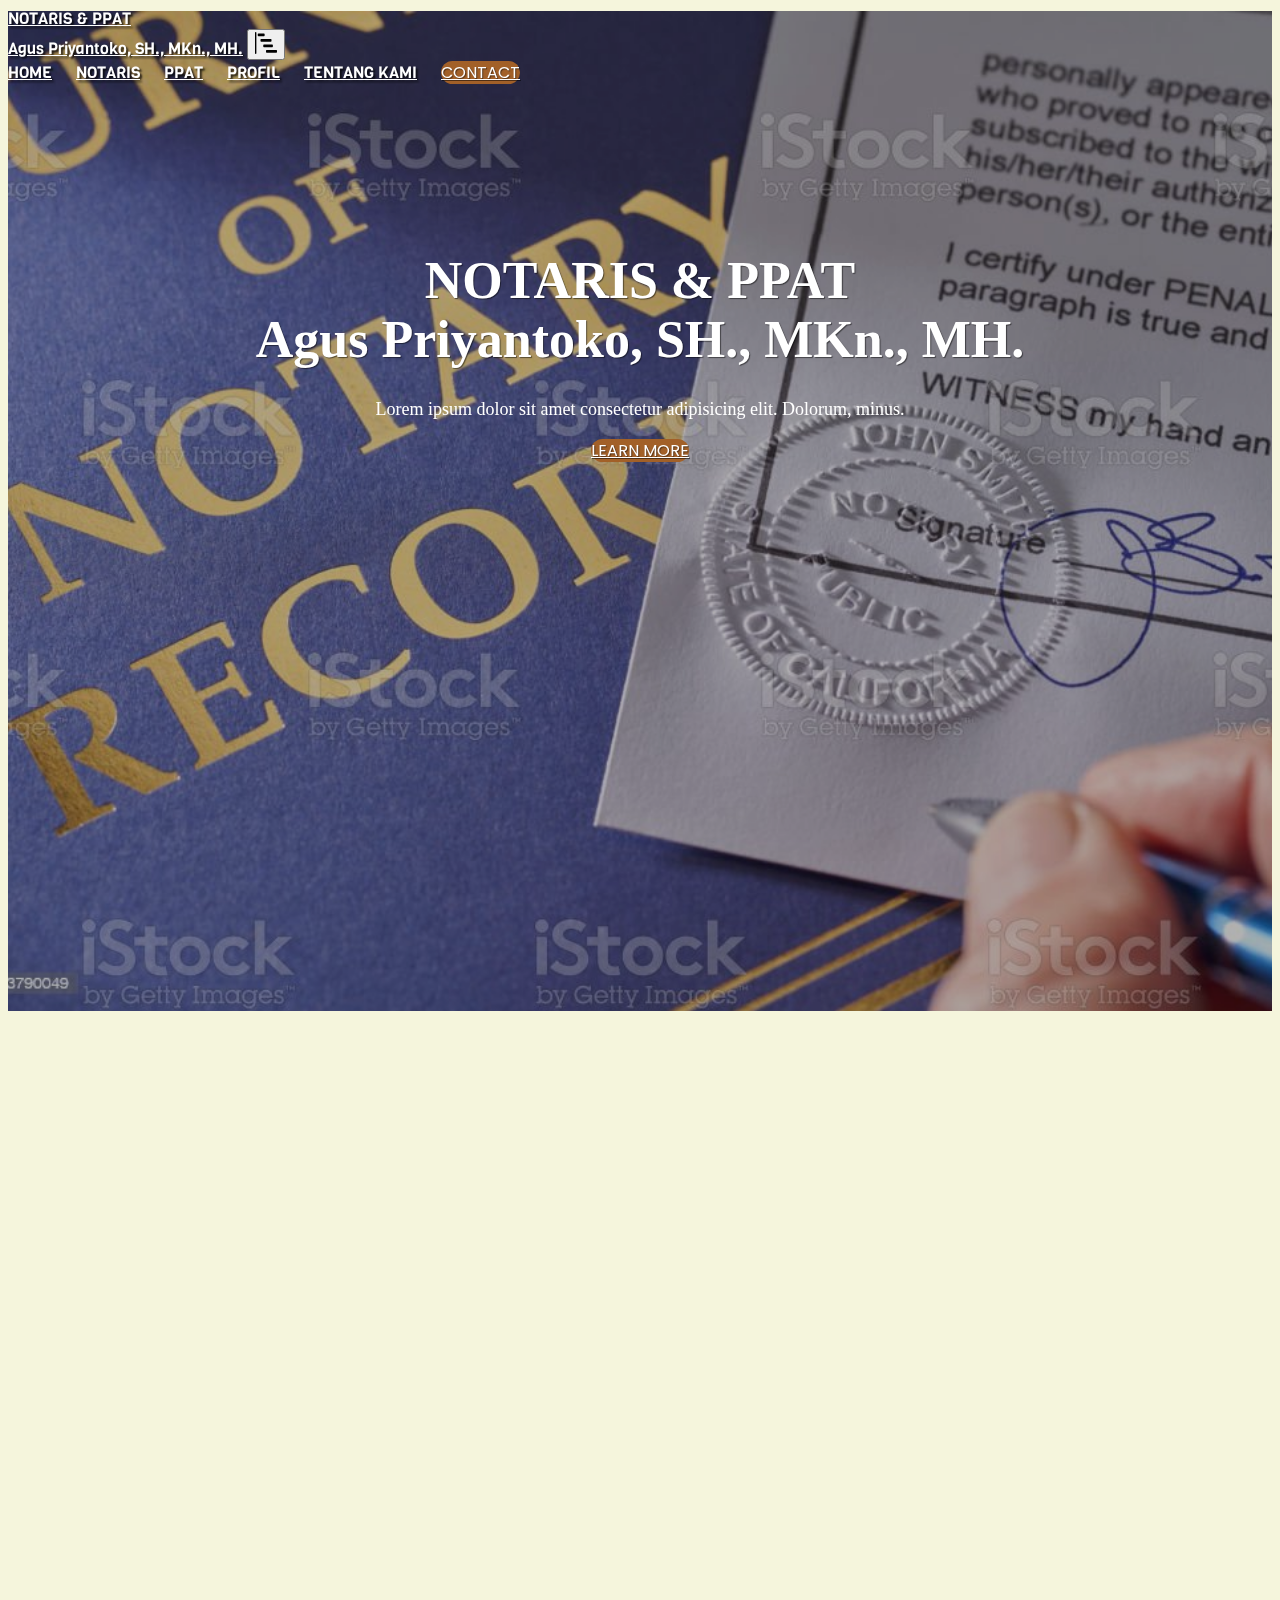
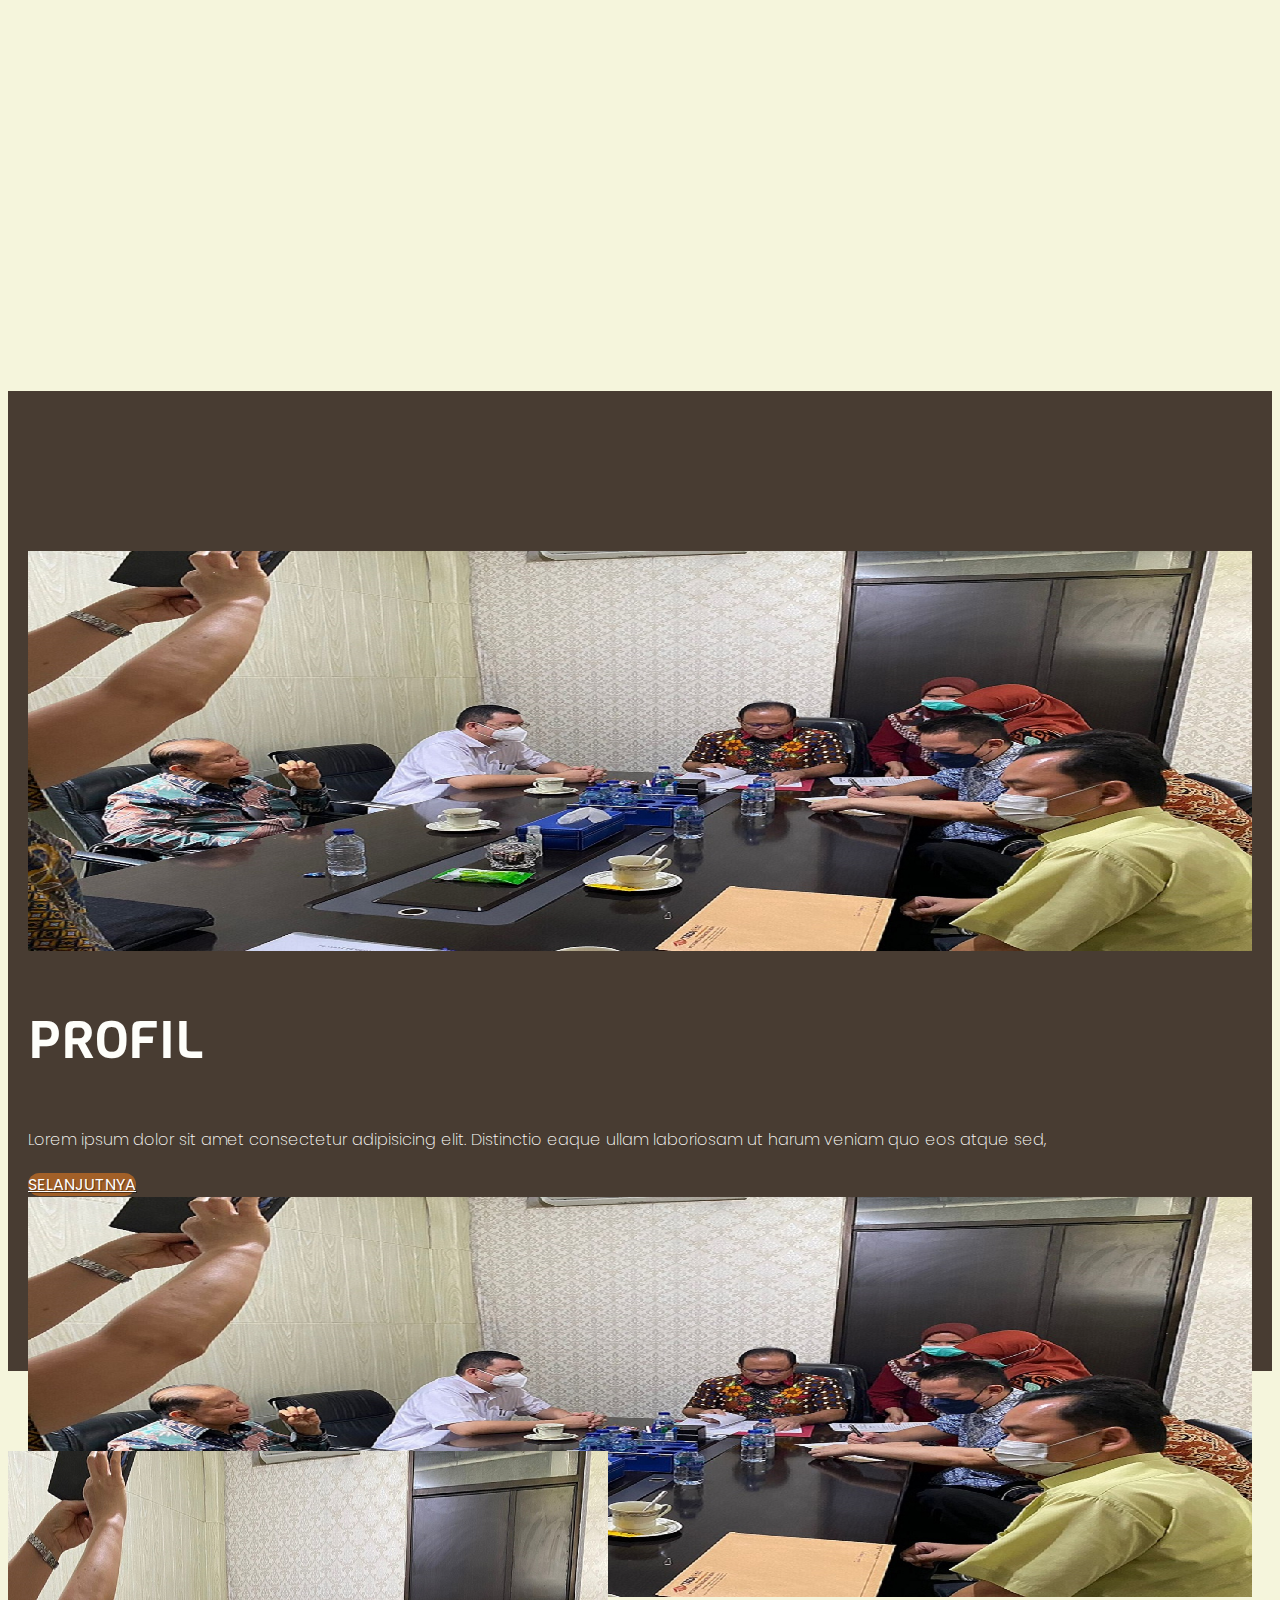
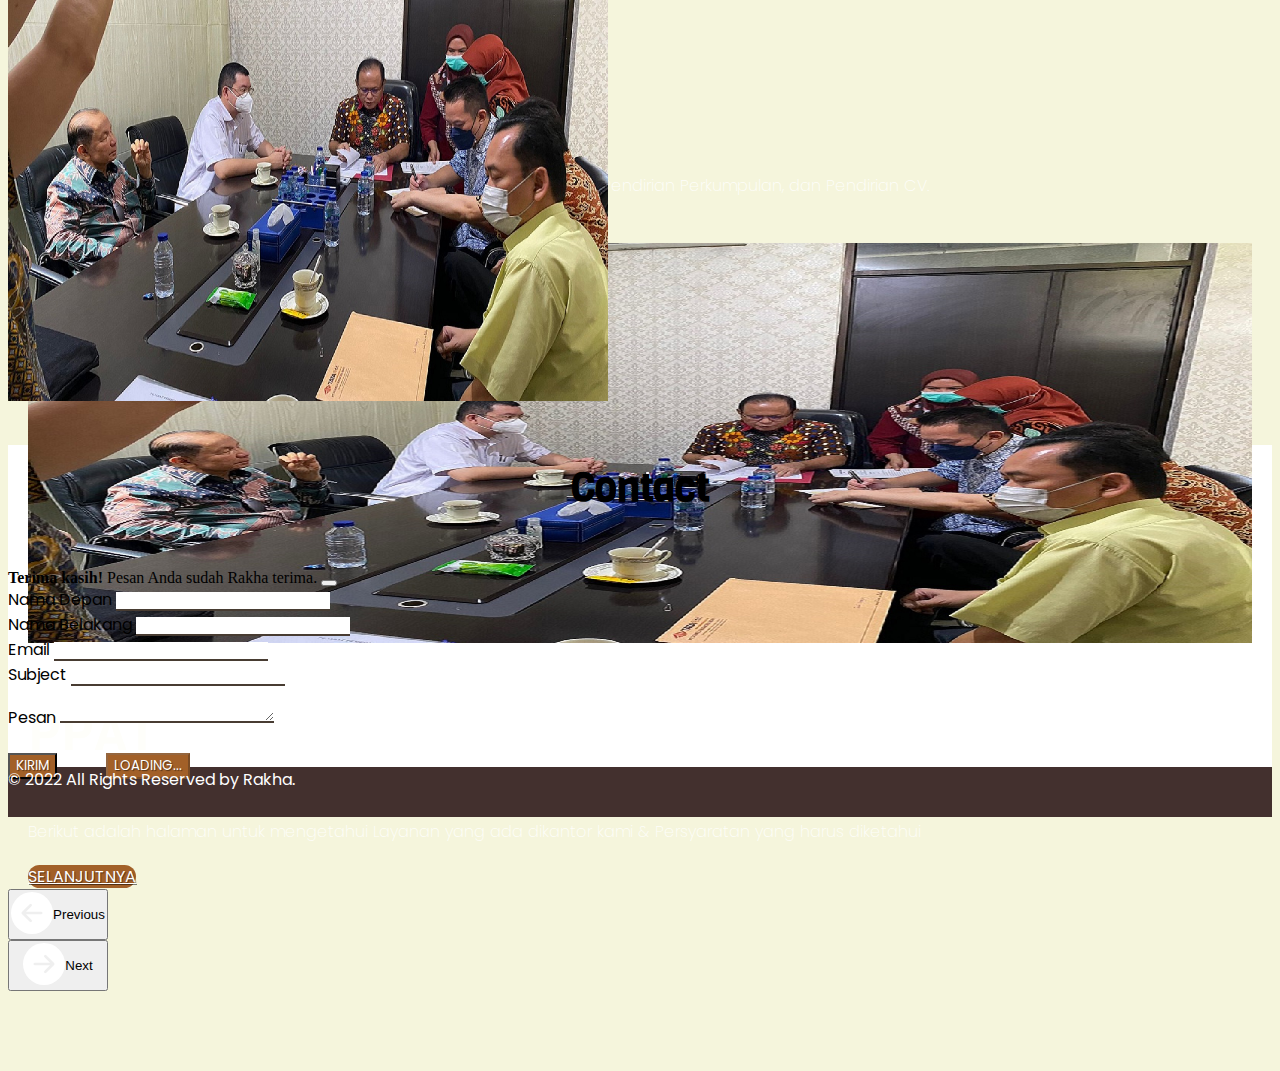
==== commit d23be402: "Update + Masih ada bug" ====
--- a/index.html
+++ b/index.html
@@ -27,7 +27,7 @@
     <!-- Navbar -->
     <nav class="navbar navbar-expand-lg">
         <div class="container">
-          <a class="navbar-brand" href="#">NOTARIS & PPAT <br> Agus Priyantoko, SH., MKn., MH.</a>
+          <a class="navbar-brand" href="index.html">NOTARIS & PPAT <br> Agus Priyantoko, SH., MKn., MH.</a>
           <button class="navbar-toggler" type="button" data-bs-toggle="collapse" data-bs-target="#navbarNavAltMarkup" aria-controls="navbarNavAltMarkup" aria-expanded="false" aria-label="Toggle navigation">
             <span class="text-white"><svg xmlns="http://www.w3.org/2000/svg" width="22" height="22" fill="currentColor" class="bi bi-bar-chart-steps" viewBox="0 0 16 16">
                 <path d="M.5 0a.5.5 0 0 1 .5.5v15a.5.5 0 0 1-1 0V.5A.5.5 0 0 1 .5 0zM2 1.5a.5.5 0 0 1 .5-.5h4a.5.5 0 0 1 .5.5v1a.5.5 0 0 1-.5.5h-4a.5.5 0 0 1-.5-.5v-1zm2 4a.5.5 0 0 1 .5-.5h7a.5.5 0 0 1 .5.5v1a.5.5 0 0 1-.5.5h-7a.5.5 0 0 1-.5-.5v-1zm2 4a.5.5 0 0 1 .5-.5h6a.5.5 0 0 1 .5.5v1a.5.5 0 0 1-.5.5h-6a.5.5 0 0 1-.5-.5v-1zm2 4a.5.5 0 0 1 .5-.5h7a.5.5 0 0 1 .5.5v1a.5.5 0 0 1-.5.5h-7a.5.5 0 0 1-.5-.5v-1z"/>
@@ -49,9 +49,7 @@
     
     <!-- Jumbotron -->
     <div class="jumbotron jumbotron-fluid">
-        <div class="container" data-aos="fade-down"
-        data-aos-easing="linear"
-        data-aos-duration="800">
+        <div class="container" data-aos="fade-down" data-aos-easing="linear" data-aos-duration="800">
           <h5 class="display-4 ">NOTARIS & PPAT <br> Agus Priyantoko, SH., MKn., MH.</h5>
           <p>Lorem ipsum dolor sit amet consectetur adipisicing elit. Dolorum, minus.</p>
           <a href="#home" class="btn tombol">Learn more</a>
@@ -61,11 +59,9 @@
 
     <section id="home">
       <div class="container">
-        <div class="row">
+        <div class="row" data-aos="fade-up" data-aos-offset="300" data-aos-easing="linear" data-aos-duration="800">
         <div class="col-md-7 col-lg-8">
-          <article class="blog-post" data-aos="fade-right"
-          data-aos-offset="300"
-          data-aos-easing="ease-in-sine">
+          <article class="blog-post">
             <h2 class="blog-post-title fst-italic">Welcome Reading !</h2>
             <p class="blog-post-meta">November, 02 2022 oleh Admin</a></p>
             <p>Website ini kami selenggarakan untuk dapat membantu memberikan informasi praktis secara online mengenai hal-hal yang berhubungan dengan service Notaris dan PPAT (Pejabat Pembuat Akta Tanah) dari kantor kami.</p> 
@@ -88,7 +84,7 @@
                       </svg></th>
                     </tr>
                 </thead>
-                <tbody >
+                <tbody>
                   <tr>
                     <td>Senin</td>
                     <td class="text-end">8.00 am - 4.30 pm</td>
@@ -140,7 +136,7 @@
                                 <div class="col-lg-6">
                                 <h3>Profil</h3>
                                 <p>Lorem ipsum dolor sit amet consectetur adipisicing elit. Distinctio eaque ullam laboriosam ut harum veniam quo eos atque sed,</p>
-                                <a href="" class="btn tombol">More</a>
+                                <a href="#" class="btn tombol">Selanjutnya</a>
                                 </div>
                             </div>
                     </div>
@@ -154,7 +150,7 @@
                                 <div class="col-lg-6">
                                 <h3>notaris</h3>
                                 <p>Layanan yang ada di kantor kami yaitu : Pendirian PT, Pendirian Yayasan, Pendirian Perkumpulan, dan Pendirian CV.</p>
-                                <a href="" class="btn tombol">more</a>
+                                <a href="tab-2.html" class="btn tombol">Selanjutnya</a>
                                 </div>
                             </div>
                     </div>
@@ -168,7 +164,7 @@
                                 <div class="col-lg-6">
                                 <h3>ppat</h3>
                                 <p>Berikut adalah halaman untuk mengetahui Layanan yang ada dikantor kami & Persyaratan yang harus diketahui</p>
-                                <a href="" class="btn tombol">more</a>
+                                <a href="#" class="btn tombol">Selanjutnya</a>
                                 </div>
                             </div>
                       </div>
@@ -271,39 +267,14 @@
 
     <script src="https://cdn.jsdelivr.net/npm/bootstrap@5.0.2/dist/js/bootstrap.bundle.min.js" integrity="sha384-MrcW6ZMFYlzcLA8Nl+NtUVF0sA7MsXsP1UyJoMp4YLEuNSfAP+JcXn/tWtIaxVXM" crossorigin="anonymous"></script>
     <script src="https://unpkg.com/aos@2.3.1/dist/aos.js"></script>
+    <script src="contact.js"></script>
     <script>
       AOS.init();
     </script>
     <script>
-      const scriptURL = 'https://script.google.com/macros/s/AKfycbylKoxEwwcelw9vghDI-PsNl8YHNVuIPpKWI2UdAbF5k4IhMchlZCg5XdVV0La3DIP6/exec';
-      const form = document.forms['contact'];
-      const btnKirim = document.querySelector('.btn-kirim');
-      const btnLoading = document.querySelector('.btn-loading');
-      const myAlert = document.querySelector('.alert');
-    
-      form.addEventListener('submit', e => {
-        e.preventDefault()
-        // ketika tombol submit di click
-        // tampilkan tombol loading, hilangkan tombol kirim
-        btnLoading.classList.toggle('d-none');
-        btnKirim.classList.toggle('d-none');
-        fetch(scriptURL, { method: 'POST', body: new FormData(form)})
-          .then(response => {
-            // tampilkan tombol kirim, dan hilangkan tombol loading
-            btnLoading.classList.toggle('d-none');
-            btnKirim.classList.toggle('d-none');
-            myAlert.classList.toggle('d-none');
-            // reset formnya
-            form.reset();
-            console.log('Success!', response);
-          })
-          .catch(error => console.error('Error!', error.message))
-      })
-    </script>
-    <script>
         var myCarousel = document.querySelector('#carouselExampleIndicators')
             var carousel = new bootstrap.Carousel(myCarousel, {
-            interval: 4000,
+            interval: 3000,
             wrap: true
             })
     </script>
--- a/style.css
+++ b/style.css
@@ -19,7 +19,7 @@
     padding-bottom: 11px;
     text-shadow: 1px 1px 1px rgba(0, 0, 0, 0.5);
 }
-.blog-post p, .blog-post li{
+.blog-post p, .blog-post li, tbody{
     font-family: 'Poppins', sans-serif;
 }
 .table-brand{
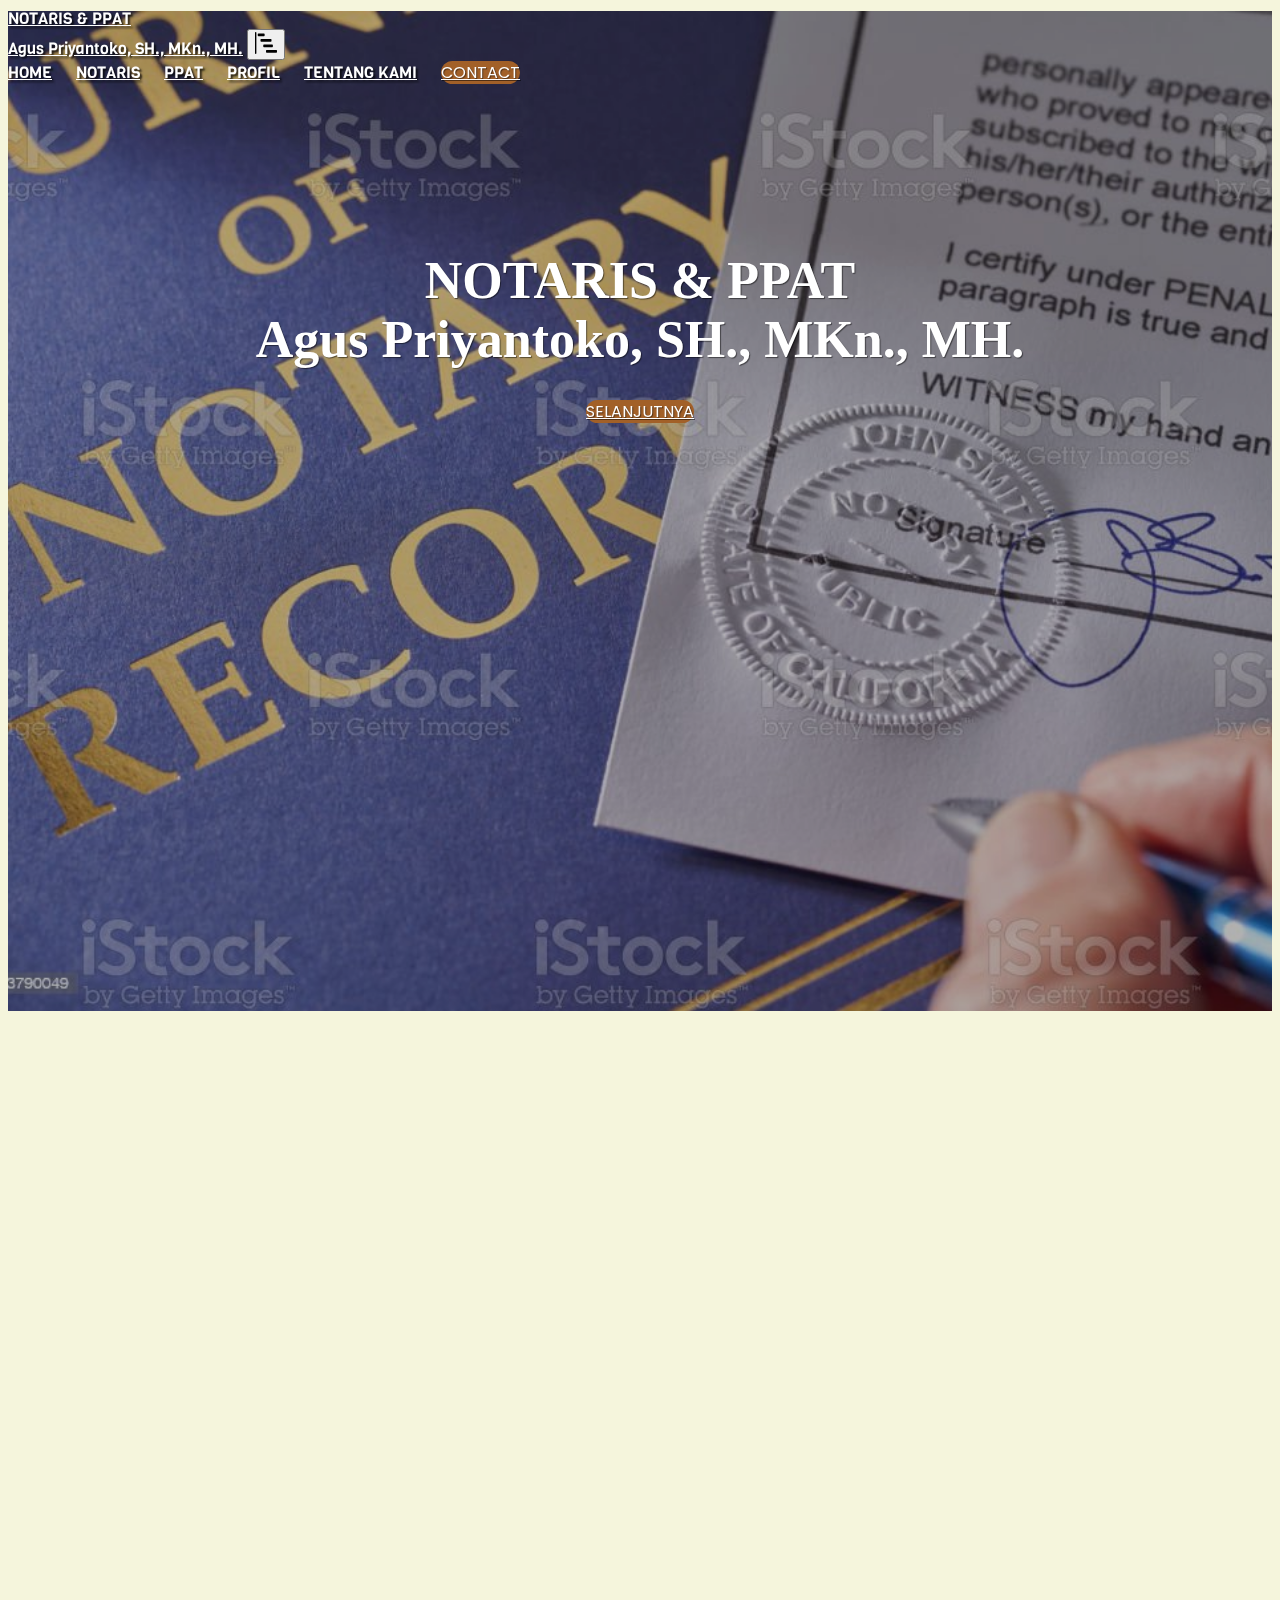
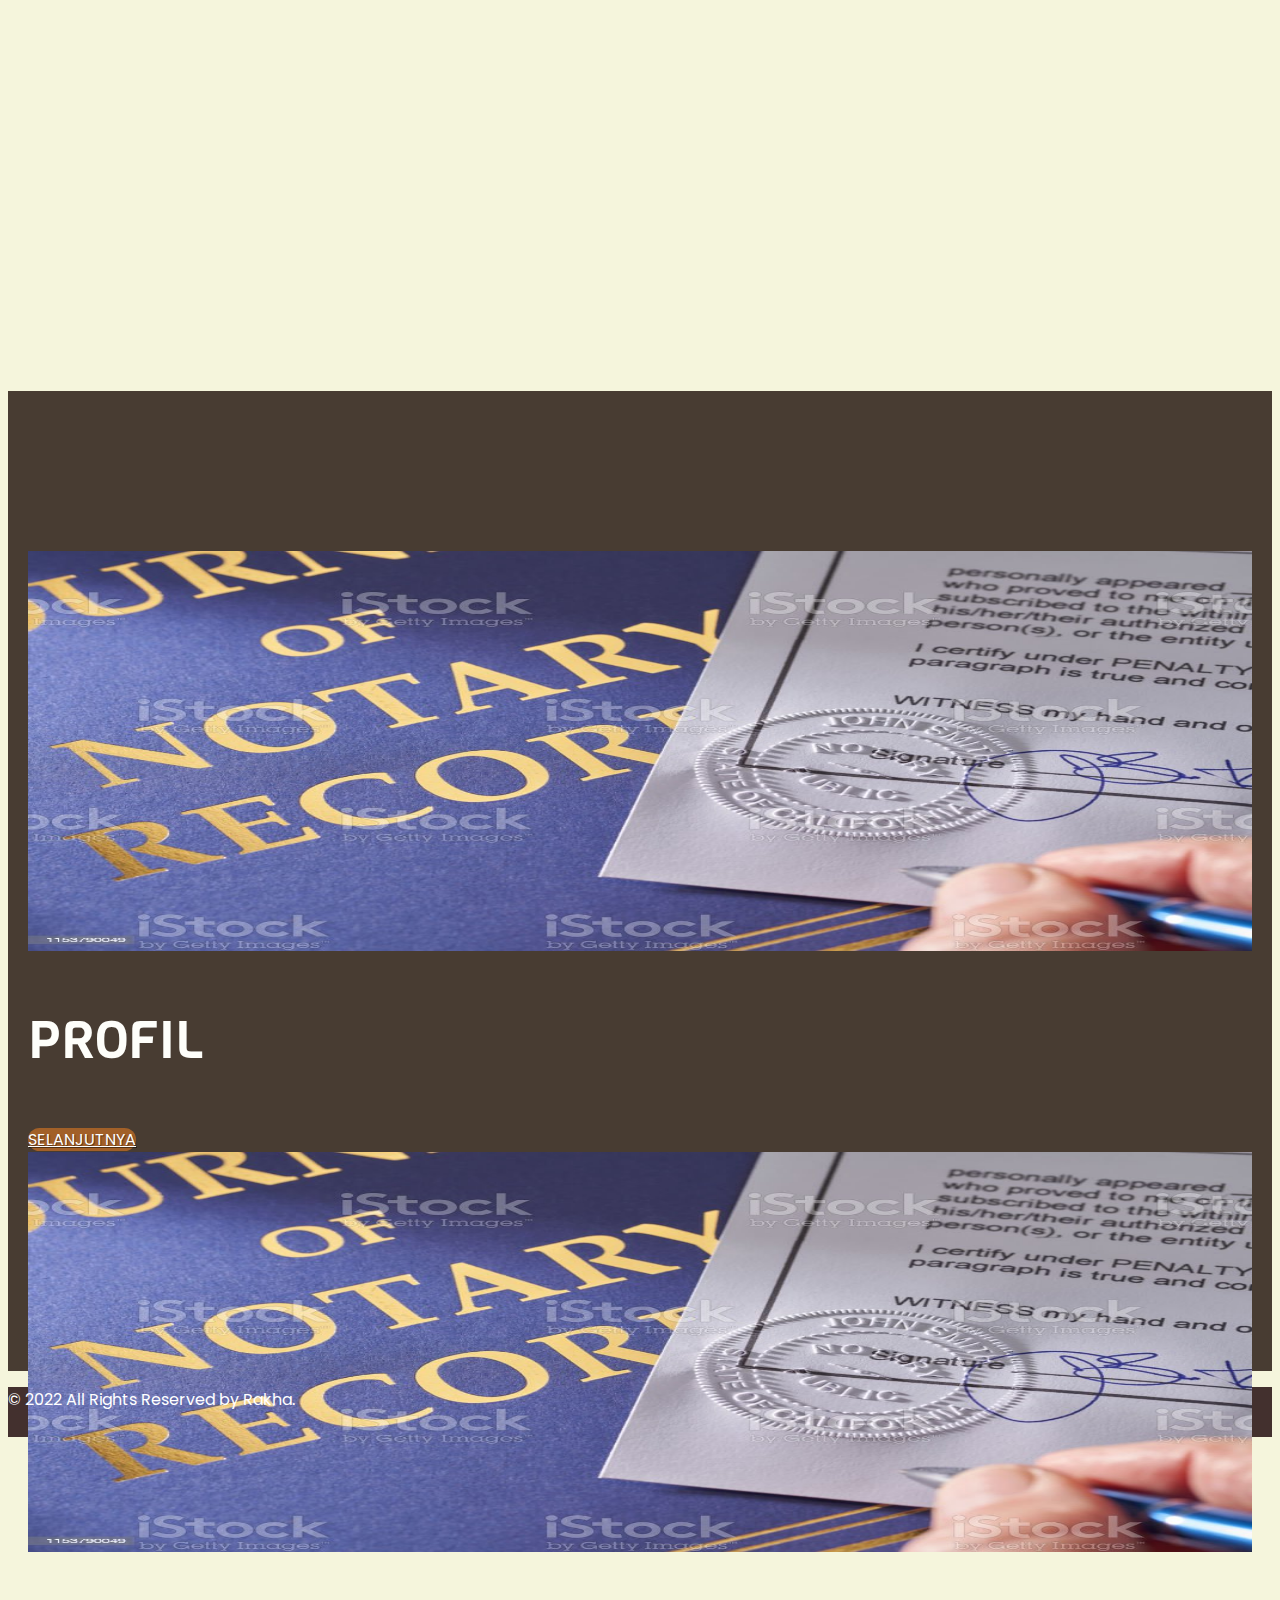
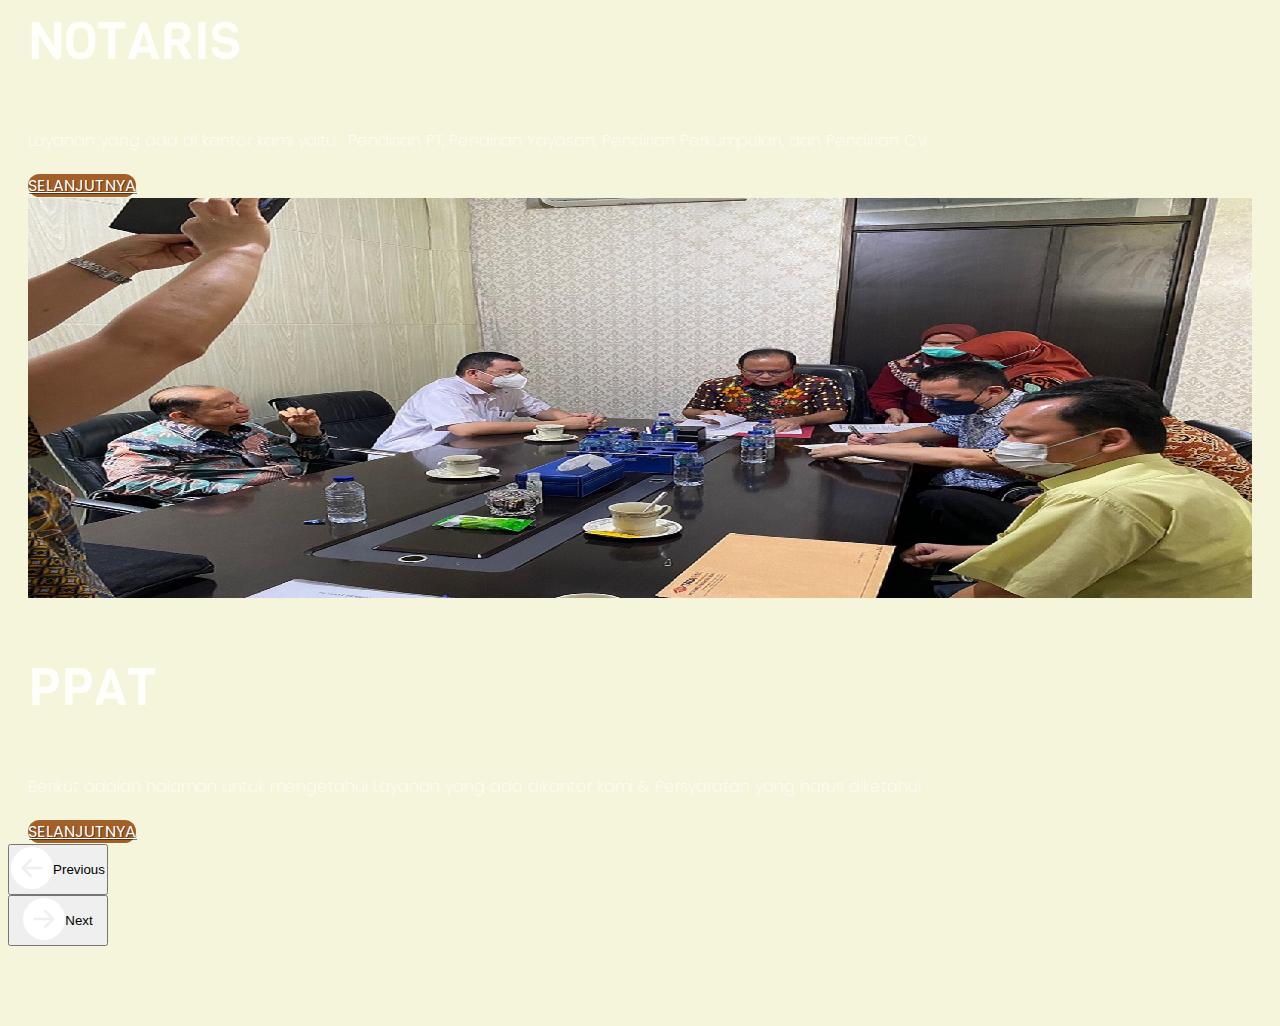
==== commit 155f90d0: "Fix all folder" ====
--- a/index.html
+++ b/index.html
@@ -7,13 +7,7 @@
 
     <!-- CSS -->
     <link href="https://cdn.jsdelivr.net/npm/bootstrap@5.0.2/dist/css/bootstrap.min.css" rel="stylesheet" integrity="sha384-EVSTQN3/azprG1Anm3QDgpJLIm9Nao0Yz1ztcQTwFspd3yD65VohhpuuCOmLASjC" crossorigin="anonymous">
-    <link rel="stylesheet" href="style.css">
-    <link rel="stylesheet" href="index-nav.css">
-    <link rel="stylesheet" href="index-content.css">
-    <link rel="stylesheet" href="index-slides.css">
-    <link rel="stylesheet" href="index.contact.css">
-    <link rel="stylesheet" href="footer.css">
-    <link rel="stylesheet" href="utility.css">
+    <link rel="stylesheet" href="tab-1-style.css">
     <link href="https://unpkg.com/aos@2.3.1/dist/aos.css" rel="stylesheet">
     
     <!-- Font -->
@@ -27,7 +21,7 @@
     <!-- Navbar -->
     <nav class="navbar navbar-expand-lg">
         <div class="container">
-          <a class="navbar-brand" href="index.html">NOTARIS & PPAT <br> Agus Priyantoko, SH., MKn., MH.</a>
+          <a class="navbar-brand" href="tab-1.html">NOTARIS & PPAT <br> Agus Priyantoko, SH., MKn., MH.</a>
           <button class="navbar-toggler" type="button" data-bs-toggle="collapse" data-bs-target="#navbarNavAltMarkup" aria-controls="navbarNavAltMarkup" aria-expanded="false" aria-label="Toggle navigation">
             <span class="text-white"><svg xmlns="http://www.w3.org/2000/svg" width="22" height="22" fill="currentColor" class="bi bi-bar-chart-steps" viewBox="0 0 16 16">
                 <path d="M.5 0a.5.5 0 0 1 .5.5v15a.5.5 0 0 1-1 0V.5A.5.5 0 0 1 .5 0zM2 1.5a.5.5 0 0 1 .5-.5h4a.5.5 0 0 1 .5.5v1a.5.5 0 0 1-.5.5h-4a.5.5 0 0 1-.5-.5v-1zm2 4a.5.5 0 0 1 .5-.5h7a.5.5 0 0 1 .5.5v1a.5.5 0 0 1-.5.5h-7a.5.5 0 0 1-.5-.5v-1zm2 4a.5.5 0 0 1 .5-.5h6a.5.5 0 0 1 .5.5v1a.5.5 0 0 1-.5.5h-6a.5.5 0 0 1-.5-.5v-1zm2 4a.5.5 0 0 1 .5-.5h7a.5.5 0 0 1 .5.5v1a.5.5 0 0 1-.5.5h-7a.5.5 0 0 1-.5-.5v-1z"/>
@@ -37,10 +31,10 @@
             <div class="navbar-nav ms-auto">
               <a class="nav-link active" href="#home">Home</a>
               <a class="nav-link" href="tab-2.html">Notaris</a>
-              <a class="nav-link" href="#">PPAT</a>
-              <a class="nav-link" href="#">Profil</a>
-              <a class="nav-link" href="#">Tentang Kami</a>
-              <a class="btn tombol" href="#contact">Contact</a>
+              <a class="nav-link" href="tab-3.html">PPAT</a>
+              <a class="nav-link" href="tab-4.html">Profil</a>
+              <a class="nav-link" href="tab-5.html">Tentang Kami</a>
+              <a class="btn tombol" href="tab-6.html">Contact</a>
             </div>
           </div>
         </div>
@@ -51,8 +45,7 @@
     <div class="jumbotron jumbotron-fluid">
         <div class="container" data-aos="fade-down" data-aos-easing="linear" data-aos-duration="800">
           <h5 class="display-4 ">NOTARIS & PPAT <br> Agus Priyantoko, SH., MKn., MH.</h5>
-          <p>Lorem ipsum dolor sit amet consectetur adipisicing elit. Dolorum, minus.</p>
-          <a href="#home" class="btn tombol">Learn more</a>
+          <a href="#home" class="btn tombol">selanjutnya</a>
         </div>
       </div>
     <!-- End Jumbotron -->
@@ -87,27 +80,27 @@
                 <tbody>
                   <tr>
                     <td>Senin</td>
-                    <td class="text-end">8.00 am - 4.30 pm</td>
+                    <td class="text-end">08.00 am - 05.00 pm</td>
                   </tr>
                   <tr>
                     <td>Selasa</td>
-                    <td class="text-end">8.00 am - 4.30 pm</td>
+                    <td class="text-end">08.00 am - 05.00 pm</td>
                   </tr>
                   <tr>
                     <td>Rabu</td>
-                    <td class="text-end">8.00 am - 4.30 pm</td>
+                    <td class="text-end">08.00 am - 05.00 pm</td>
                   </tr>
                   <tr>
                     <td>Kamis</td>
-                    <td class="text-end">8.00 am - 4.30 pm</td>
+                    <td class="text-end">08.00 am - 05.00 pm</td>
                   </tr>
                   <tr>
                     <td>Jumat</td>
-                    <td class="text-end">8.00 am - 4.30 pm</td>
+                    <td class="text-end">08.00 am - 05.00 pm</td>
                   </tr>
                   <tr>
                     <td>Sabtu</td>
-                    <td class="text-end">8.00 am - 4.30 pm</td>
+                    <td class="text-end">08.00 am - 01.00 pm</td>
                   </tr>
                   <tr>
                     <td>Minggu</td>
@@ -131,11 +124,11 @@
                     <div class="container">
                         <div class="row work">
                             <div class="col-lg-6">                                
-                                <img src="foto3.jpg">
+                                <img src="/foto2.jpg">
                                 </div>
                                 <div class="col-lg-6">
                                 <h3>Profil</h3>
-                                <p>Lorem ipsum dolor sit amet consectetur adipisicing elit. Distinctio eaque ullam laboriosam ut harum veniam quo eos atque sed,</p>
+                                <p></p>
                                 <a href="#" class="btn tombol">Selanjutnya</a>
                                 </div>
                             </div>
@@ -145,7 +138,7 @@
                     <div class="container">
                         <div class="row work">
                             <div class="col-lg-6">                                
-                                <img src="foto3.jpg">
+                                <img src="/foto2.jpg">
                                 </div>
                                 <div class="col-lg-6">
                                 <h3>notaris</h3>
@@ -159,12 +152,12 @@
                     <div class="container">
                         <div class="row work">
                             <div class="col-lg-6">                                
-                                <img src="foto3.jpg">
+                                <img src="/foto3.jpg">
                                 </div>
                                 <div class="col-lg-6">
                                 <h3>ppat</h3>
                                 <p>Berikut adalah halaman untuk mengetahui Layanan yang ada dikantor kami & Persyaratan yang harus diketahui</p>
-                                <a href="#" class="btn tombol">Selanjutnya</a>
+                                <a href="tab-3.html" class="btn tombol">Selanjutnya</a>
                                 </div>
                             </div>
                       </div>
@@ -185,62 +178,7 @@
               </div>
         </section>
         <!-- Akhir Work -->
-      
-      <!-- Contact -->
-      <section id="contact">
-        <form name="contact">
-          <div class="container">
-              <div class="row">
-                <div class="col-lg-6 col-sm-6">
-                  <img src="foto3.jpg">
-                </div>
-                <div class="col-lg-6 col-sm-6 contact">
-                  <h3 class="contact-logo">Contact</h3>
-                      <div class="alert alert-success alert-dismissible fade show d-none" role="alert">
-                        <strong>Terima kasih!</strong> Pesan Anda sudah Rakha terima.
-                        <button type="button" class="btn-close" data-bs-dismiss="alert" aria-label="Close"></button>
-                      </div>
-                  <div class="row">
-                      <div class="col-lg-4 col-sm-4 offset-lg-1">
-                        <label for="" class="form-name">Nama Depan</label>
-                      <input type="text" class="form-control">
-                      </div>
-                      <div class="col-lg-4 col-sm-4 offset-lg-1">
-                        <label for="" class="form-name">Nama Belakang</label>
-                      <input type="text" class="form-control">
-                      </div>
-                  </div>
-                  <div class="row">
-                      <div class="col-lg-4 col-sm-4 offset-lg-1">
-                        <label for="" class="form-name">Email</label>
-                      <input type="email" class="form-control">
-                      </div>
-                      <div class="col-lg-4 col-sm-4 offset-lg-1">
-                        <label for="" class="form-name">Subject</label>
-                      <input type="text" class="form-control">
-                      </div>
-                  </div>
-                  <div class="row">
-                      <div class="col-lg-4 col-sm-4 offset-lg-1">
-                        <label for="" class="form-name">Pesan</label>
-                        <textarea class="form-control" aria-label="With textarea"></textarea>
-                      </div>
-                  </div>
-                  <div class="row">
-                    <div class="col-lg-6">
-                    </div>
-                  <div class="col-lg-6 ">
-                    <button class="btn tombol-form btn-kirim float-end" >Kirim</button>
-                    <button class="btn tombol-form btn-loading d-none float-end" type="button" disabled>
-                      <span class="spinner-border spinner-border-sm" role="status" aria-hidden="true"></span>
-                      <span class="visually-hidden">Loading...</span>
-                    </button>
-                  </div>         
-              </div>
-          </div>
-        </form>
-      </section>
-      <!-- Akhir Contact-->
+  
 
         <!-- Footer -->
         <footer>
@@ -249,22 +187,8 @@
             </div>         
         </footer>
         <!-- Akhir Footer-->
-
-
-
-
-
-
-
-
-
-
-
-
-
-
-
-
+    
+    <!-- Javascript -->
     <script src="https://cdn.jsdelivr.net/npm/bootstrap@5.0.2/dist/js/bootstrap.bundle.min.js" integrity="sha384-MrcW6ZMFYlzcLA8Nl+NtUVF0sA7MsXsP1UyJoMp4YLEuNSfAP+JcXn/tWtIaxVXM" crossorigin="anonymous"></script>
     <script src="https://unpkg.com/aos@2.3.1/dist/aos.js"></script>
     <script src="contact.js"></script>
--- a/tab-1-style.css
+++ b/tab-1-style.css
@@ -0,0 +1,257 @@
+body{
+    background-color: #f5f5dc;
+}
+
+/* navbar */
+.navbar{
+    font-family: 'Viga', sans-serif;
+    position: sticky;
+    top: 0;
+    left: 0;
+    z-index: 1020;
+}
+.navbar-brand{
+    font-size: 16px;
+} 
+.navbar-brand, .nav-link{
+    color: white;
+    text-shadow: 2px 2px 2px rgba(0, 0, 0, 0.8);
+}
+nav a:hover, .nav-link:hover{
+    color: white;
+}
+/* end navbar */
+
+/* Jumbotron */
+.jumbotron{
+    background-image: url("/foto2.jpg");
+    background-size: cover;
+    background-position: center;
+    position: relative;
+    padding-top: 100px;
+}
+
+.jumbotron .container{
+    z-index: 1;
+    position: relative;
+}
+/* end jumbotron */
+
+/* Slides */
+.work img{
+    width: 100%;
+    height: 400px;
+}
+.work a{
+    font-family: 'Poppins', sans-serif;
+}
+/* end slides*/
+
+.blog-post h2{
+    font-family: 'Viga', sans-serif;
+    padding-top: 20px;
+    padding-bottom: 11px;
+    text-shadow: 1px 1px 1px rgba(0, 0, 0, 0.5);
+}
+.blog-post p, .blog-post li, tbody{
+    font-family: 'Poppins', sans-serif;
+}
+.table-brand{
+    font-family: 'Viga', sans-serif;
+    font-weight: 400;
+    text-shadow: 1px 1px 1px rgba(0, 0, 0, 0.5);
+}
+.table-logo{
+    color: #43302e;
+    cursor: pointer;
+}
+.tombol{
+    text-transform: uppercase;
+    border-radius: 40px;
+    background-color: #a26028;
+    color: white;
+    font-family: 'Poppins', sans-serif;
+    transition: 1s;
+    font-weight: 400;
+    text-shadow: 1px 1px 1px rgba(0, 0, 0, 0.5);
+}
+.tombol-form{
+    text-transform: uppercase;
+    background-color: #a26028;
+    color: white;
+    font-family: 'Poppins', sans-serif;
+    transition: 1s;
+    font-weight: 400;
+    text-shadow: 1px 1px 1px rgba(0, 0, 0, 0.5);
+}
+.tombol:hover, .tombol-form:hover{
+    background-color: white;
+    color : #a26028;
+}
+footer{
+    background-color: #43302e;
+    color: white;
+    height: 50px;
+    font-family: 'Poppins', sans-serif;
+}
+
+/* Desktop */
+@media (min-width : 992px) {
+    #tentang{
+        background-color: #483c32;
+    }
+    #home, #contact, #tentang{
+        padding-top: 5rem;
+        height: 100vh;
+    }
+    /* Navbar */
+    .nav-link{
+        text-transform: uppercase;
+        margin-right: 20px;
+    }
+    .nav-link:hover::after {
+        content: '';
+        display: block;
+        border-bottom: 3px solid #a26028;
+        width: 50%;
+        margin: auto;
+        padding-bottom: 5px;
+        margin-bottom: -8px;
+    }
+    /* end navbar */
+
+    /* Jumbotron */
+    .jumbotron{
+        margin-top: -74px;
+        height: 100vh;
+        text-align: center;
+    }
+    .jumbotron .display-4{
+        color: white;
+        margin-bottom: 30px;
+        margin-top: 140px;
+        font-weight: bold;
+        text-shadow: 1px 1px 1px rgba(0, 0, 0, 0.5);
+        font-size: 52px;
+    }
+    .jumbotron p{
+        font-size: 16px;
+        color: white;
+        font-size: 18px;
+    }
+    .jumbotron::after {
+        content: '';
+        display: block;
+        width: 100%;
+        height: 100%;
+        background-color: rgba(0, 0, 0, 0.3);
+        position: absolute;
+        bottom: 0;
+    }
+    /* slides */
+    .carousel-control-next, .carousel-control-prev {
+        color: black;
+        width: 100px;
+        display: flex;
+        align-items: center;
+        justify-content: center;
+    }
+    .carousel{
+        padding: 5rem 0;
+    }
+    .slides-icon{
+        color: white;
+    }
+    /* Working */
+    .work{
+        padding: 0 20px;
+        color: #fefefa;   
+    }
+    .work h3{
+        font-size: 52px;
+        font-weight: 200;
+        text-transform: uppercase;
+        font-family: 'Viga', sans-serif;
+    }
+    .work p {
+        font-size: 16px;
+        font-weight: 200;
+        margin: 20px 0;
+        font-family: 'Poppins', sans-serif;
+    }
+    .work h3{
+        margin-top: 50px;
+    }
+    /* End slides */
+}
+
+@media (max-width : 724px) {
+    #tentang{
+        padding-top: 3.5rem;
+        background-color: #483c32;
+    }
+    #home{
+        padding-top: 5rem;
+    }
+    /* Navbar */
+    nav{
+        background-color: #43302e;
+    }
+    /* end navbar */
+
+    /* Jumbotron */
+    .jumbotron{
+        margin-top:-74px;
+        height: 100vh;
+        text-align: center;
+    }
+    .jumbotron .display-4{
+        color: white;
+        margin-bottom: 30px;
+        margin-top: 140px;
+        font-weight: bold;
+        text-shadow: 1px 1px 1px rgba(0, 0, 0, 0.5);
+        font-size: 32px;
+    }
+    .jumbotron p{
+        font-size: 16px;
+        color: white;
+        font-size: 18px;
+    }
+    .jumbotron::after {
+        content: '';
+        display: block;
+        width: 100%;
+        height: 100%;
+        background-color: rgba(0, 0, 0, 0.3);
+        position: absolute;
+        bottom: 0;
+    }
+    
+    /* slides */
+    .slides-icon{
+        color: transparent;
+    }
+    .work{
+        margin-top: 40px;
+        text-align: center;
+        margin-bottom: 40px;
+    }
+    .work h3{
+        font-size: 32px;
+        font-weight: 200;
+        text-transform: uppercase;
+        color: whitesmoke;
+        font-family: 'Viga', sans-serif;
+    }
+    .work p {
+        font-size: 16px;
+        font-weight: 200;
+        color: white;
+        margin: 10px 0;
+    }
+    .work h3{
+        margin-top: 20px;
+    }
+    /* end slides */
+}